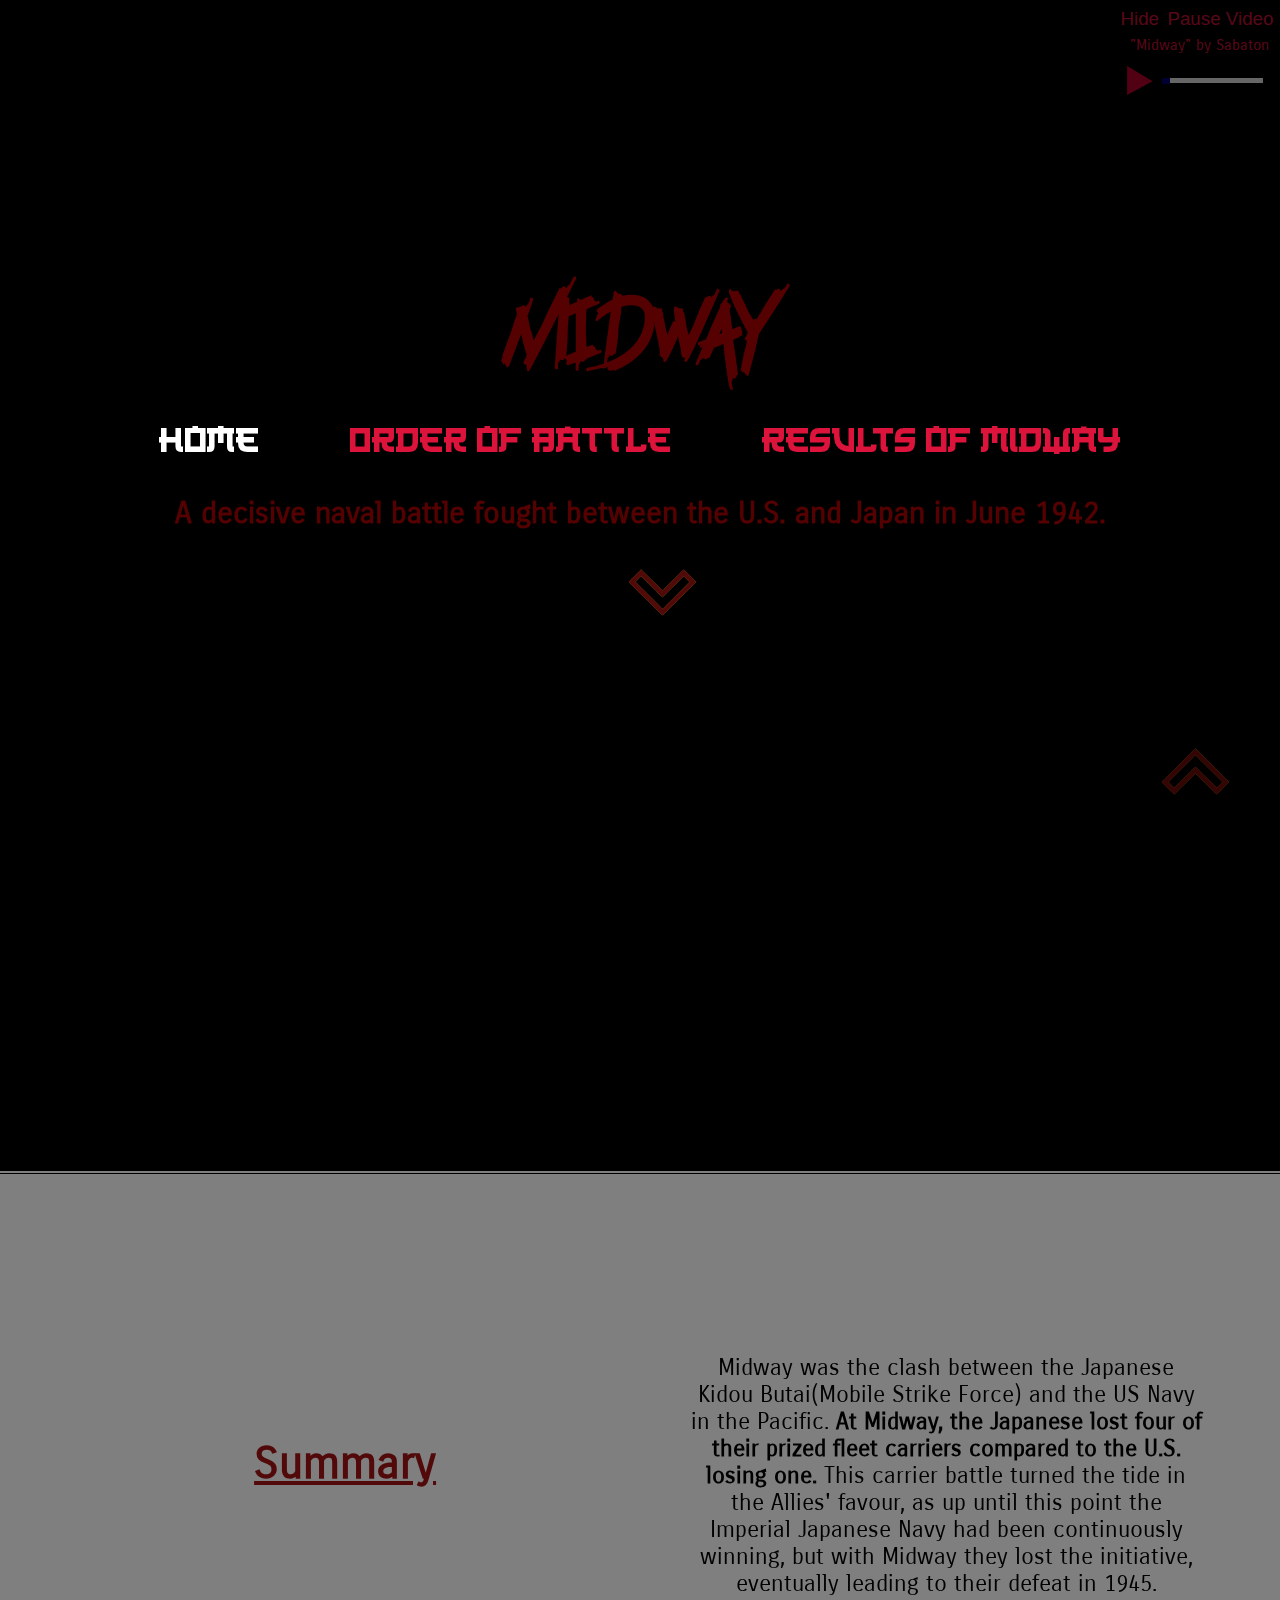
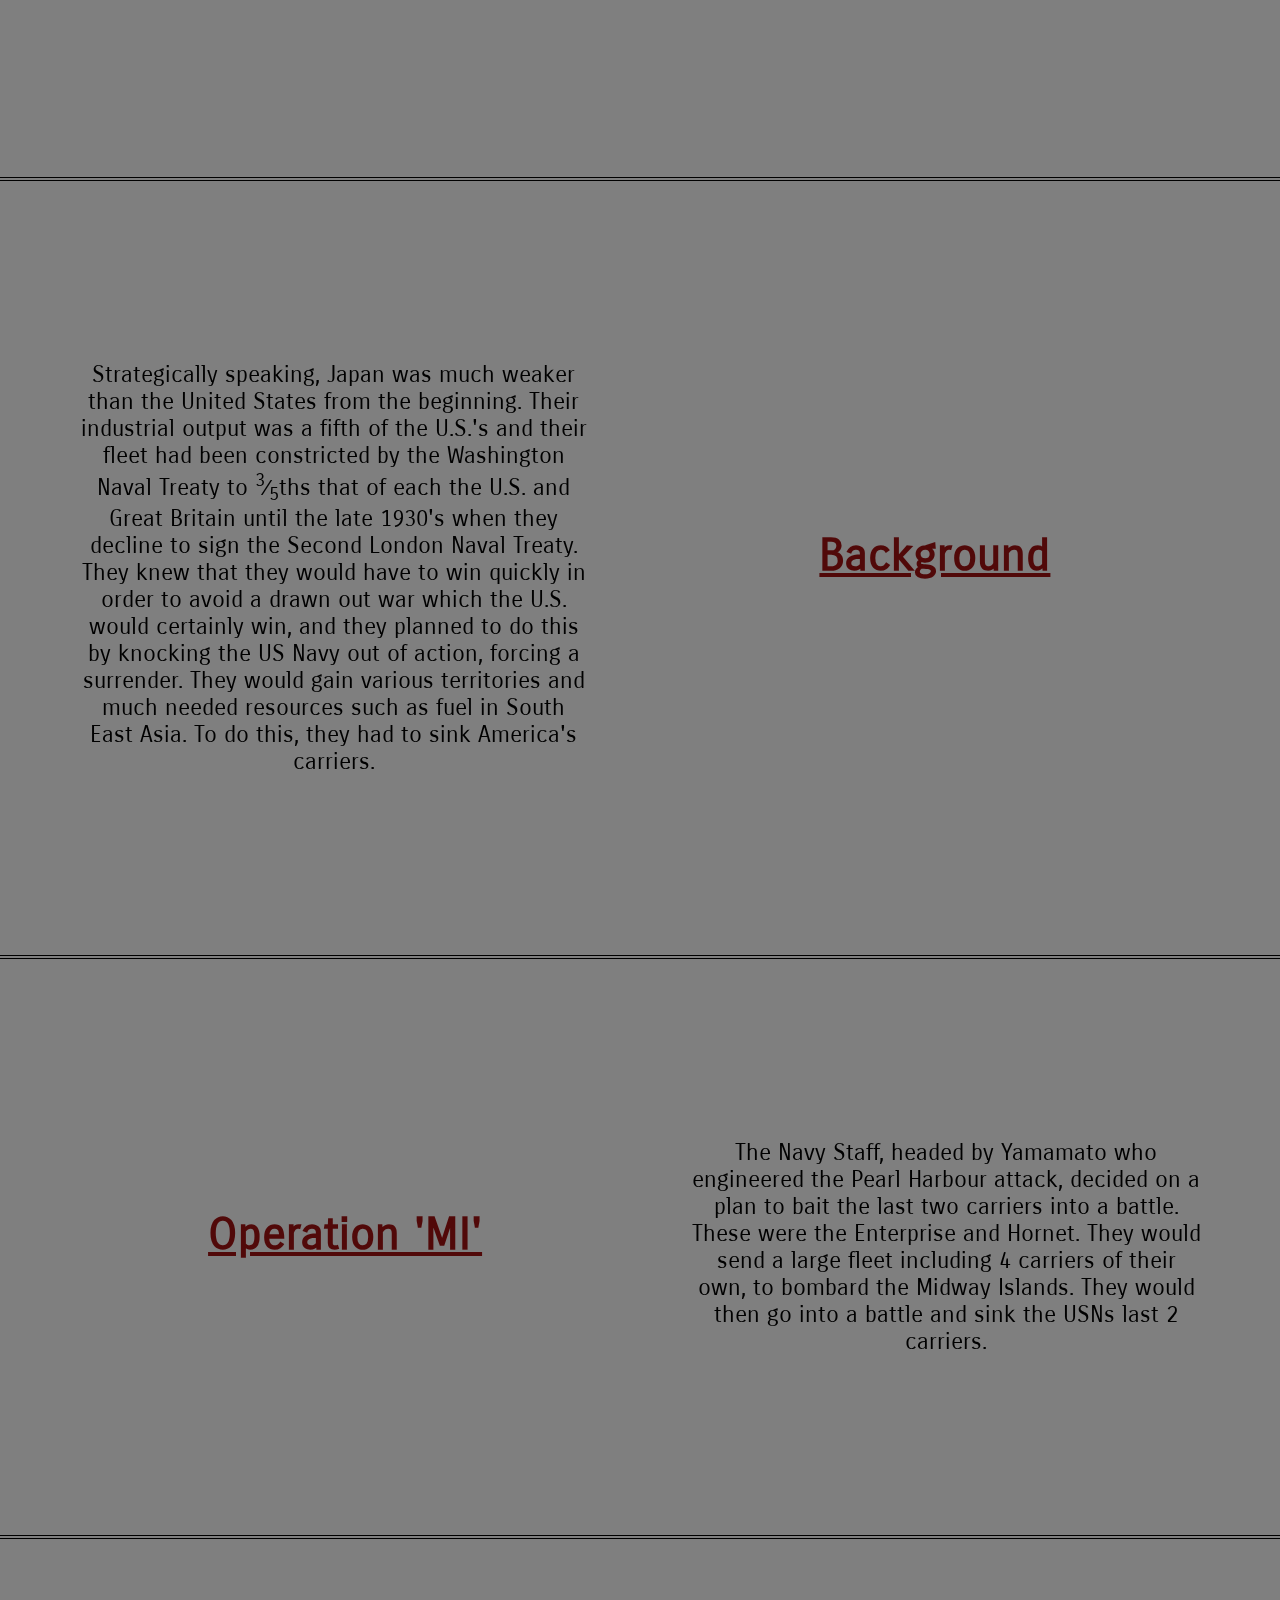
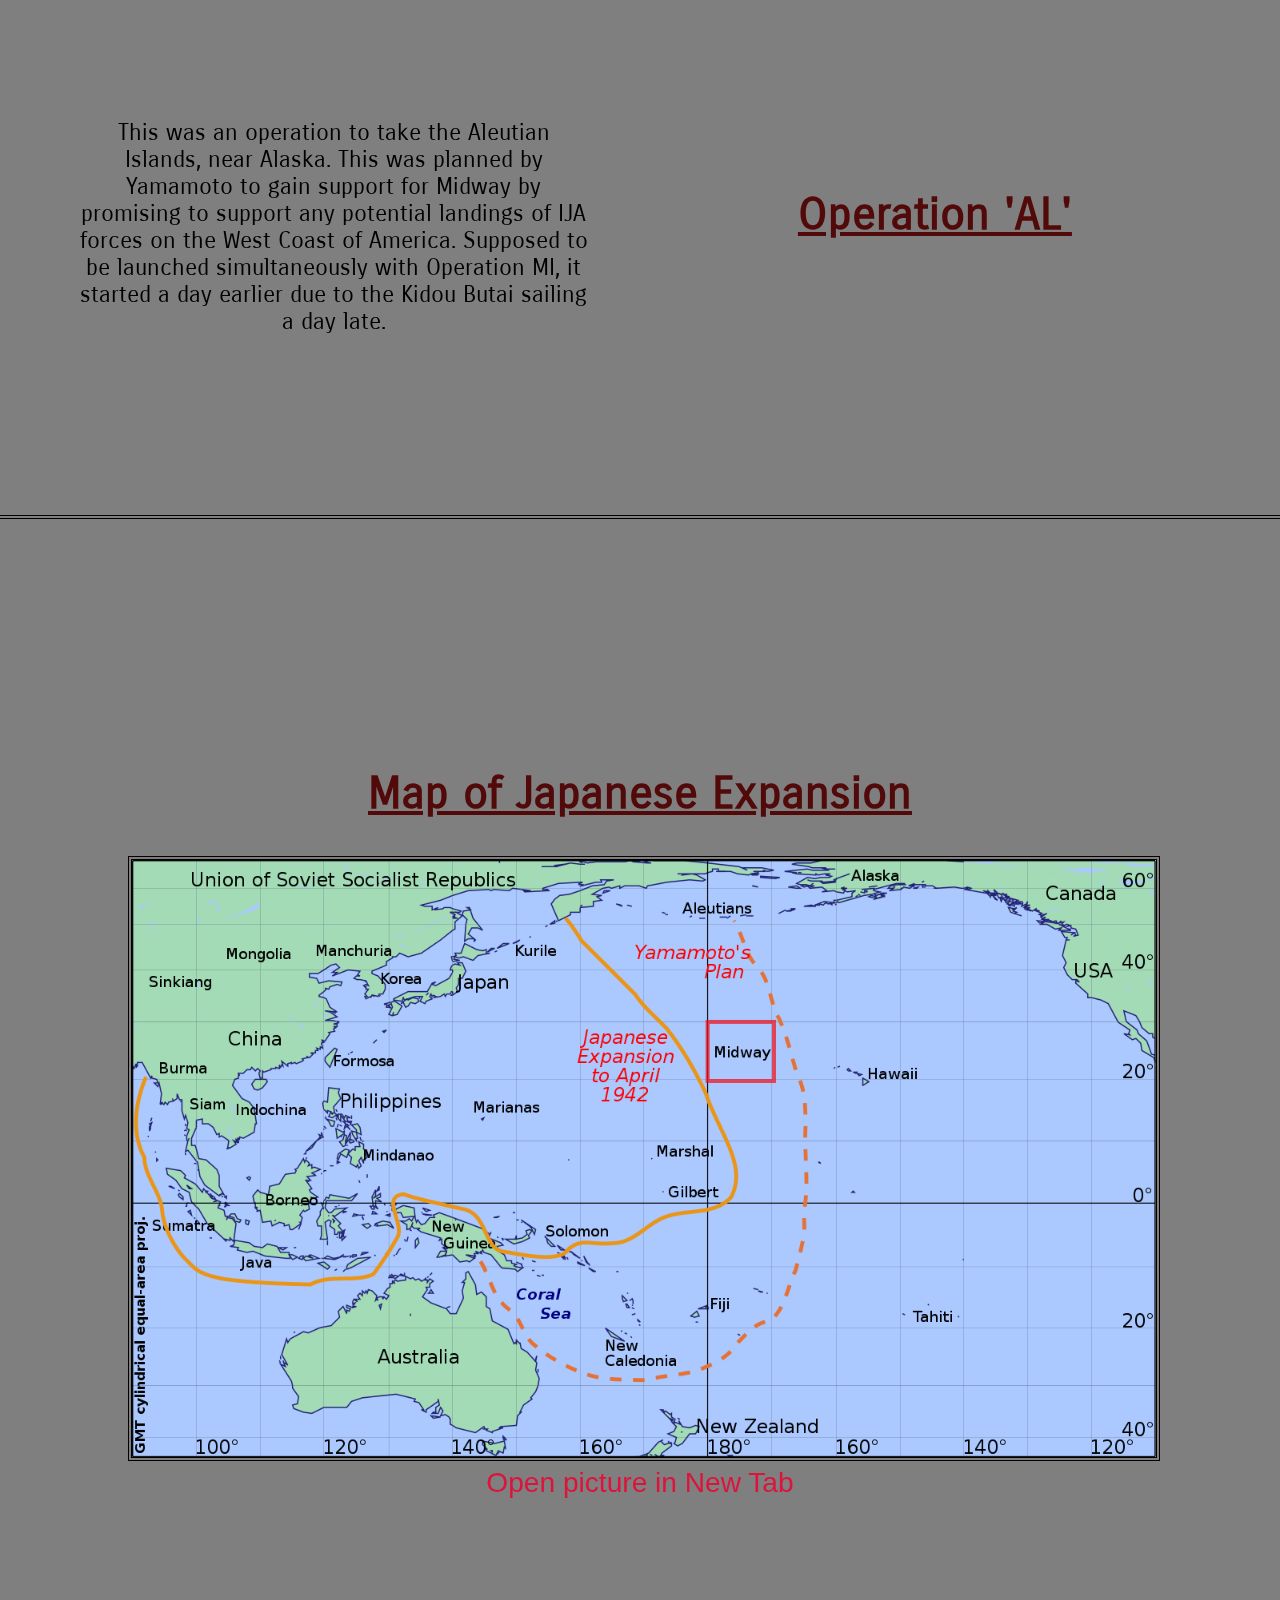
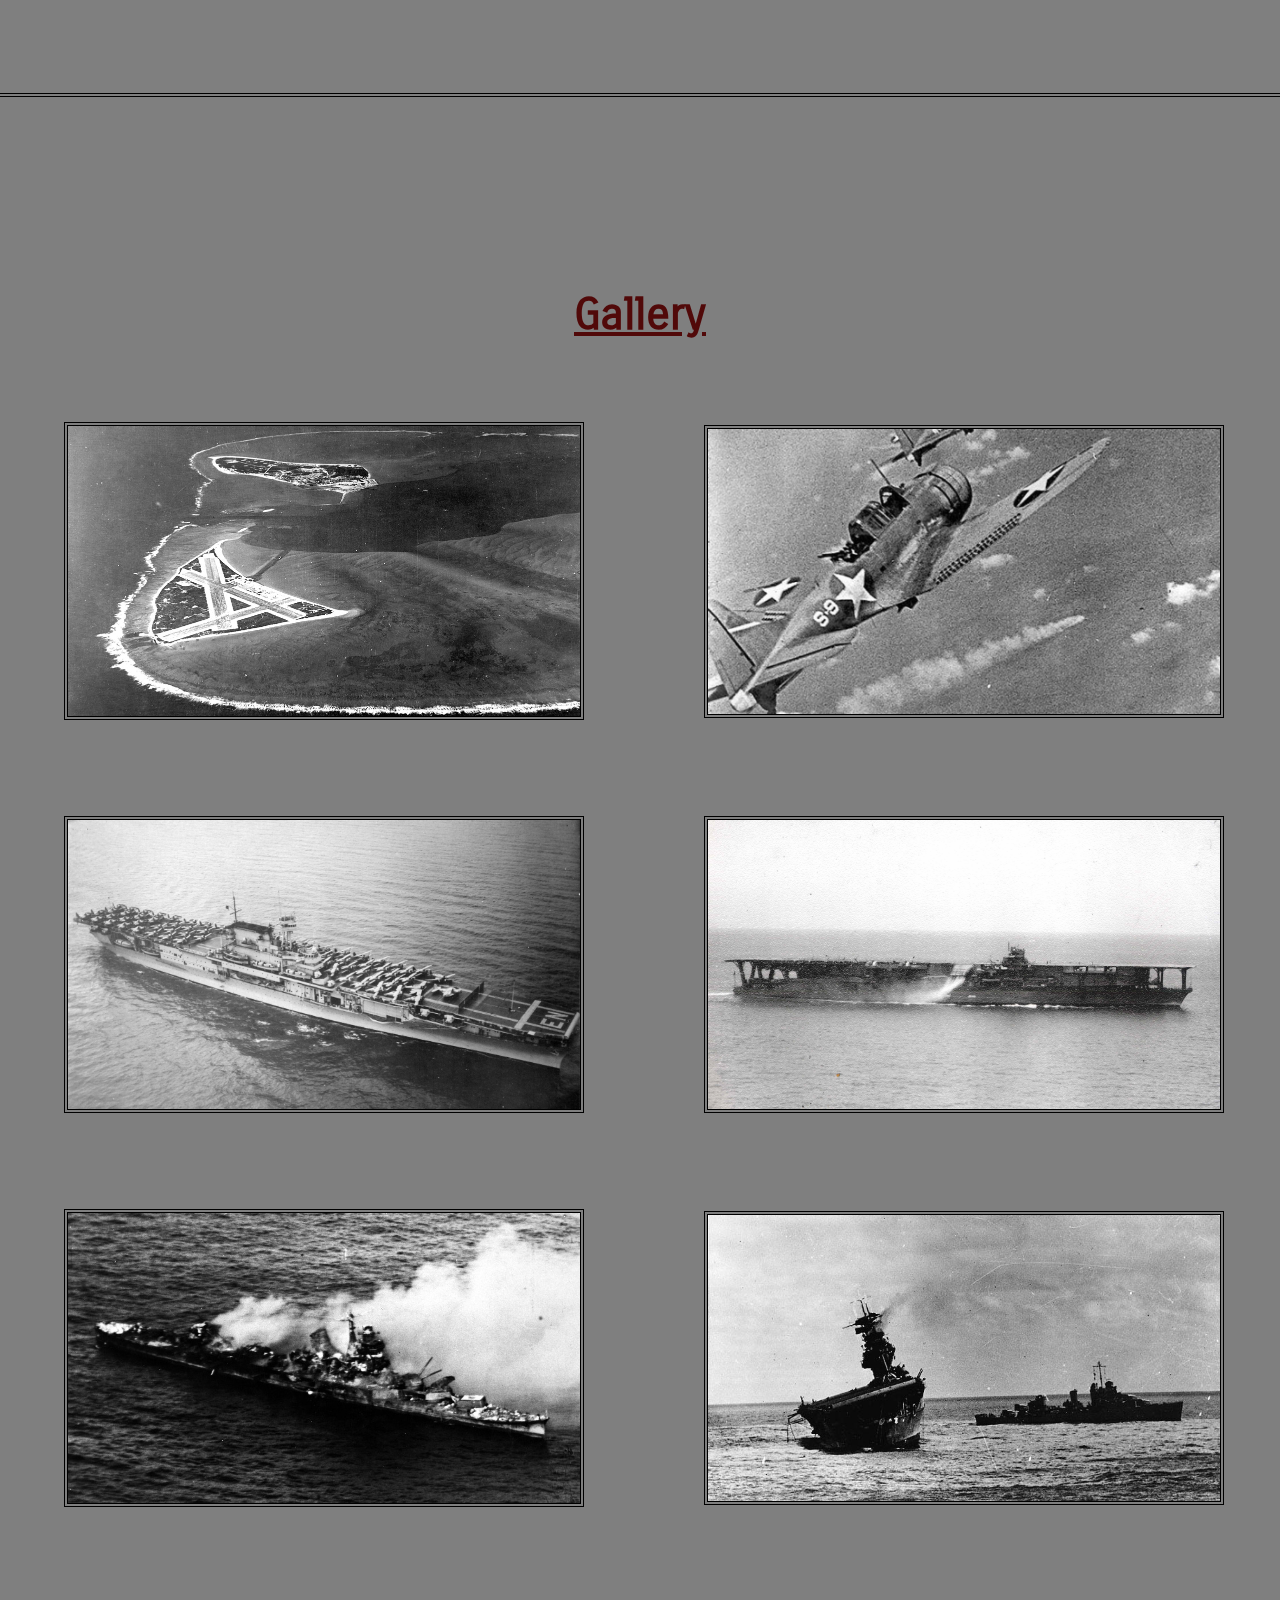
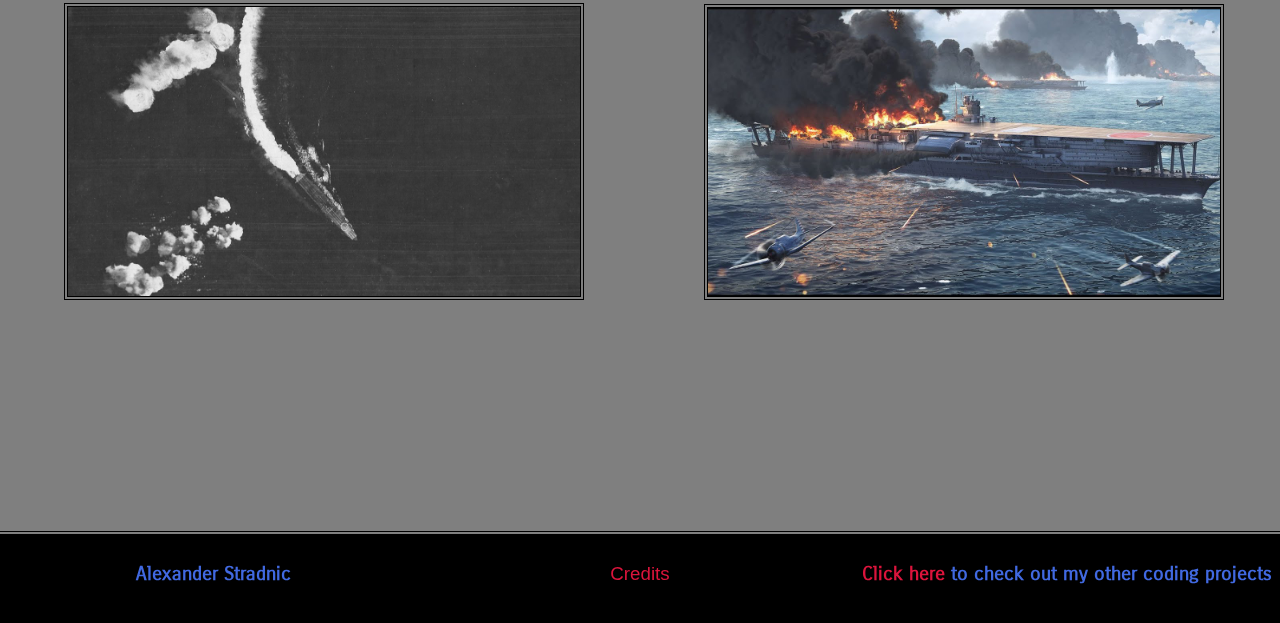
==== index.html @ 74a8175c "Credits part 2" ====
<!DOCTYPE html>
<html lang="en">

<head>
    <meta charset="UTF-8" />
    <meta name="viewport" content="width=device-width, initial-scale=1.0" />
    <link rel="icon" href="favicon3.png" />
    <title>The Battle of Midway</title>
    <link rel="stylesheet" href="styles/styles.css" />
    <link rel="stylesheet" href="styles/index.css" />
</head>

<body>
    <p id="top"></p>
    <video loop muted autoplay src="assets/midwayvid.mp4" id="vid"></video>
    <div id="hidden" style="display:none;"><button class="toggle" onClick="togglePlayer()">Show Player</button></div>
    <div id="sabaton" style="display:block;">
        <button class="toggle" onClick="togglePlayer()">Hide</button>
        <button onClick="vid()" id="vidclick">Pause Video</button>
        <a href="https://youtu.be/NuOnQpyP1nc">"Midway" by Sabaton</a>
        <div id="audioplayer">
            <audio id="audio" src="assets/midway.mp3"></audio>
            <button id="audiobutton" onClick="audioControl()"><img id="play" style="display:block;" src="assets/icons/play.svg" alt=""/><img id="pause" src="assets/icons/pause.svg" alt=""/></button>
            <div id="cont"><div id="musicline"><div id="musicpoint"></div><div id="musichover"></div></div></div>
            <p id="timestamp"></p>
        </div>
    </div>
    <header>
        <div id="hmain">
            <h1>Midway</h1>
            <nav>
                <ul>
                    <li><a id="index" href="index.html">Home</a></li>
                    <li><a id="battle" href="battle.html">Order of Battle</a></li>
                    <li><a id="results" href="results.html">Results of Midway</a></li>
                </ul>
            </nav>
            <h2>A decisive naval battle fought between the U.S. and Japan in June 1942.</h2>
        </div>
        <a class="down" onmouseover="button()" onmouseout="buttonout()" onClick="scrollDown()"><img id="down1"
                src="assets/icons/chevdown.svg" alt=""/><img id="down2" src="assets/icons/chevdown2.svg" alt=""/></a>
                <a class="top" onmouseover="button2()" onmouseout="buttonout2()" onClick="scrollUp()"><img id="top1"
                        src="assets/icons/chevdown.svg" alt=""/><img id="top2" src="assets/icons/chevdown2.svg" alt=""/></a>
    </header>

    <main id="main">
        <section>
            <h2>Summary</h2>
            <p>Midway was the clash between the Japanese Kidou Butai(Mobile Strike Force) and the US Navy in the
                Pacific. <strong>At Midway, the Japanese lost four of their prized fleet carriers compared to the U.S.
                    losing one.</strong> This carrier battle turned the tide in the Allies' favour, as up until this
                point the Imperial Japanese Navy had been continuously winning, but with Midway they lost the
                initiative, eventually leading to their defeat in 1945.</p>
        </section>
        <section>
            <h2>Background</h2>
            <p>Strategically speaking, Japan was much weaker than the United States from the beginning. Their industrial
                output was a fifth of the U.S.'s and their fleet had been constricted by the Washington Naval Treaty to
                <sup>3</sup>&frasl;<sub>5</sub>ths that of each the U.S. and Great Britain until the late 1930's when
                they decline to sign the Second London Naval Treaty.
                They knew that they would have to win quickly in order to avoid a drawn out war which the U.S. would
                certainly win, and they planned to do this by knocking the US Navy out of action, forcing a surrender.
                They would gain various territories and much needed resources such as fuel in South East Asia.
                To do this, they had to sink America's carriers. </p>
        </section>
        <section>
            <h2>Operation 'MI'</h2>
            <p>The Navy Staff, headed by Yamamato who engineered the Pearl Harbour attack, decided on a plan to bait the
                last two carriers into a battle. These were the Enterprise and Hornet. They would send a large fleet
                including 4 carriers of their own, to bombard the Midway Islands. They would then go into a battle and
                sink the USNs last 2 carriers. </p>
        </section>
        <section>
            <h2>Operation 'AL'</h2>
            <p>
                This was an operation to take the Aleutian Islands, near Alaska. This was planned by Yamamoto to gain support for Midway by promising to support any potential landings of IJA forces on the West Coast of America. Supposed to be launched simultaneously with Operation MI, it started a day earlier due to the Kidou Butai sailing a day late.
            </p>
        </section>
        <section>
            <div>
                <h2>Map of Japanese Expansion</h2>
                <img alt="A map showing the height of Japanese expansion in World War 2." id="exp" src="assets/jpexpansion.png" />
                <button onClick="window.open(getElementById('exp').src)">Open picture in New Tab</button>
            </div>
        </section>
        <section id="gallery">
            <h2>Gallery</h2>
            <figure><img alt="The Sand and Eastern Islands" src="assets/gallery/7.jpg" />
                <figcaption>The Sand and Eastern Islands</figcaption>
            </figure>
            <figure><img alt="SBD-2 Dauntlesses at Midways" src="assets/gallery/1.jfif" />
                <figcaption>SBD-2 Dauntlesses at Midway</figcaption>
            </figure>
            <figure><img alt="USS Enterprise(CV-6)" src="assets/gallery/6.jfif" />
                <figcaption>USS Enterprise(CV-6)</figcaption>
            </figure>
            <figure><img alt="IJN Kaga" src="assets/gallery/5.jfif" />
                <figcaption>IJN Kaga</figcaption>
            </figure>
            <figure><img alt="IJN Mikuma before Sinking" src="assets/gallery/2.jfif" />
                <figcaption>IJN Mikuma before Sinking</figcaption>
            </figure>
            <figure><img alt="USS Yorktown(CV-5) sinking" src="assets/gallery/4.jfif" />
                <figcaption>USS Yorktown(CV-5) sinking</figcaption>
            </figure>
            <figure><img alt="Akagi Evading B-17 attacks" src="assets/gallery/8.jpg" />
                <figcaption>Akagi Evading B-17 attacks</figcaption>
            </figure>
            <figure><img alt="Artistic depiction of the US attacks" src="assets/gallery/3.jfif" />
                <figcaption>Drawing of US Attacks</figcaption>
            </figure>
        </section>
    </main>
    <footer>
        <p id="colours">Alexander Stradnic</p>
        <button onClick="credits()" id="c1">Credits</button>
        <p><a href="https://github.com/nimitzpro">Click here</a> to check out my other coding projects</p>
        <section id="credits">
            <p>Photographs : </p>
            <p>Background Video : <a href="https://www.youtube.com/watch?v=b8DwzBR5upo">"Sabaton - Midway | Music Video" by SpartanMusic</a></p>
            <p>Aircraft/Ship Designs used in Animations : <a href="http://wardrawings.be">https://wardrawings.be</a></p>
            <p>Favicon : <a href="http://www.desktopwallpapers4.me/digital-art/rising-sun-flag-27427/">http://www.desktopwallpapers4.me/digital-art/rising-sun-flag-27427/</a></p>
        </section>
    </footer>
    <script src="script.js"></script>
</body>

</html>
---- styles/styles.css ----
*{margin:0;padding:0;}html{overflow-x:hidden;}
@font-face{
    font-family:CarroisGothic;
    src:url("../fonts/CarroisGothic.ttf");
}
@font-face{
    font-family:CarroisGothicSC;
    src:url("../fonts/CarroisGothicSC.ttf");
}
@font-face{
    font-family:YFury;
    src:url("../fonts/yfury.ttf");
}
@font-face{
    font-family:JA3017;
    src:url("../fonts/ja3017.ttf");
}
body{
    font-family:CarroisGothic,Verdana, Geneva, Tahoma, sans-serif;
    font-size:15px;
    text-align:center;
    background-color:black;
    scroll-behavior: smooth;
}
#vid{
    position:fixed;
    top:50%;
    left:50%;
    transform:translate(-50%, -50%);
    width:100%;
    height:auto;
    z-index: -1;
    overflow: hidden !important;
}
#top{
    position:absolute;
    top:0;
    left:0;
    display:".";
}
a{
    text-decoration: none;
}
h1{
    font-size:5em;
    padding:0.25em;
    font-family:YFury,sans-serif;
    text-shadow:none;
    animation : shadowrev 0.5s;
}
h2{
    font-size:2em;
    padding:0.25em;
}
#sabaton{
    position:fixed;
    right:0;
    top:0;
    background-color:black;
    color:crimson;
    padding-top:0.5em;
    border-left:1em solid black;
    border-bottom:1em solid black;
    border-bottom-left-radius: 2em 2em;
}
#sabaton a{
    display:block;
    margin: 0 auto 0.5em auto;
}
#sabaton a:hover{
    text-decoration: underline;
}
#sabaton p{
    margin:0 0;
}
#hidden{
    border-left:0.5em solid black;
    border-bottom:0.5em solid black;
    border-bottom-left-radius: 1.5em 1.5em;
}
#hidden .toggle{
    display:inline-block;
    padding:0.25em 0.5em;
}
#sabaton .toggle{
    display:block;
    float:left;
}
.toggle, #sabaton #vidclick{
    margin:0em 0.35em 0.35em 0.1em;
}
#hidden{
    display:none;
    position:fixed;
    right:0;
    top:0;
    background-color:rgb(0,0,0);
    color:white;
    padding-top:0.5em;
    width:auto;
}
#hidden,#sabaton{
    transition:all 0.5s ease;
    opacity:0.4;
    z-index:3;
}
#hidden:hover,#sabaton:hover{
    opacity:1;
}
#hmain:hover h1{
    animation:shadow 0.5s;
    text-shadow: 0.1em 0.1em 0.025em rgba(0,0,0,0.4);
}
@keyframes shadow{
    from {text-shadow:none;}
    to {text-shadow: 0.1em 0.1em 0.025em rgba(0,0,0,0.4);}
}
@keyframes shadowrev{
    from {text-shadow: 0.1em 0.1em 0.025em rgba(0,0,0,0.4);}
    to {text-shadow:none;}
}
a, button{
    cursor:pointer;
}
button{
    border:none;
    color:crimson;
    font-size:1.25em;
    margin-bottom:0.5em;
    background-color:black;
}
button:hover, footer a:hover{
    text-decoration:underline;
}
header{
    color:rgb(85, 1, 1);
    height:100vh;
    min-height:100vh;
    margin-top:30vh;
    padding:0 2em;
    background-color:transparent;
}
#hmain{
    display:inline-block;
    margin:0 auto;
    transition: 1s ease;
    border-radius:3em 0;
    padding:0 3em;
}
#hmain:hover{
    background-color:rgba(216, 216, 216, 0.55);
    color:rgb(150, 2, 2);
}
#hmain:hover ul a{
    color:rgb(85, 1, 1);
}
.down{
    display:block;
    width:2em;
    margin:1em auto;
}
.down,.top{
    padding:0 1em;
    z-index:5;
}
.down img,.top img{
    width:5em;
}
#down1,#top1{
    display:block;
}
#down2,#top2{
    display:none;
}
#top1,#top2{
    transform: rotate(180deg);
}
#top1{
    opacity:0.65;
}
.top{
    position:fixed;
    right:2.5%;
    bottom:10%;
}
nav ul{
    font-family: JA3017,sans-serif;
    display:flex;
    justify-content: center;
    list-style-type: none;
    flex-wrap: wrap;
}
a{
    color:crimson;
}
ul li a{
    font-size:2.5em;
    transition: .5s ease;
}
#hmain nav ul a:hover{
    color:navy;
}
section{
    padding : 20vh 0;
    background-color:rgba(170, 170, 170, 0.75);
    border-top:0.2em double black;
    font-size:1.5em;
    display:flex;
    flex-wrap:wrap;
    align-items:center;
    justify-content:space-evenly;
    transition:0.5s all ease;
}
section:hover{
    background-color:rgba(210, 210, 210, 1);
}
section:last-of-type{
    border-bottom:0.2em double black;
}
section img{
    border:0.2em double;
}
section h2{
    color:rgb(81,9,9);
    text-decoration:underline;
    padding-bottom:0.8em;
}
section *{
    flex-basis:40%;
}
section p *{
    margin : 0;
}
footer{
    background-color:black;
    color:royalblue;
    width:100%;
    text-align:center;
    font-weight: bold;
    font-size:1.25em;
    display:flex;
    justify-content: space-evenly;
    flex-wrap:wrap;
    align-items: baseline;
    padding:1.5em 0 1.5em 0 ;
}
footer>p{
    margin: 0 0;
}
footer *{
    flex:1;
}
footer button{
    font-size:inherit;
    padding:0 0;
    flex:1;
}
#credits{
    font-size:1em;
    display:none;
    overflow: hidden;
    padding:2em 1em 0 1em;
    flex-basis:100%;
    background-color:black;
    transition:none;
    border-top: 0.1em dashed lightseagreen;
    order:4;
}
#credits>*{
    display:block;
    /* text-align:center; */
    color:lightseagreen;
}
#credits p{
    margin:1em 0;
    position:relative;
    transform:translateY(500%);
    animation:scrollup 5s forwards;
}
#credits a{
    display:inline;
    color:crimson;
}
#credits span{
    display:inline-block;
}
@keyframes scrollup{
    from{transform:translateY(500%);}
    to{transform: translateY(-100%);}
}
#colours{
    animation:kek 10s infinite;
}
@keyframes kek{
    0% {color:red;}
    25% {color:yellow;}
    50% {color:green;}
    75% {color:blue;}
    100% {color:red;}
}
@media screen and (min-width:1281px){
    ul li a{
        padding: 0.5em 1.5em;
    }
    /* ul li{
        margin:2em 1.5em;
    } */
}
@media screen and (max-width:1280px){
    #hmain{
        padding : 0 2em;
    }
    nav ul li a{
        padding: 0.5em 1em;
    }
    nav ul li{
        margin: 2em 0.5em;
    }
}
@media screen and (max-width:1000px){
    #sabaton{
        font-size: 150%;
    }
    body{
        font-size:10px;
    }
    footer>*,footer>button,nav ul li{
        flex-basis:100%;
        font-size:1.15em;
    }
    #credits{

    }
    #hmain{
        padding:0.5em 0;
        width:100%;
        margin: 0 0;
    }
    #hmain nav ul li{
        margin:1em 0;
    }
    #vid{
        height:100%;
        width:auto;
    }
    header,main,footer{
        font-size:1.1em;
    }
    /* video{ 
        height:100%;
        width:auto;
        margin-left:-50%;
    } */
    /* header{
        padding: 0 0;
    } */
    section{
        margin:auto 0;
        background-color:rgba(210, 210, 210, 1);
    }
    figcaption{
        margin:0 0;
    }
    #hmain ul li a{
        padding: 0.5em 0;
    }
    main section *, main #gallery figure{
        flex-basis:95%;
    }
    /*    video{
        height:100%;
        width:auto;
        margin-left:-25%;
    } */
    #c1{
        order:3;
    }
}
#audiobutton{
    width:2em;
    border-radius:0.1em;
    margin-bottom:0;
    transition: all 0.25s ease;
}
#audiobutton:hover{
    background-color:rgba(170, 170, 170, 0.25)
}
#audiobutton img{
    width:100%;
} 
#pause{
    display:none;
}
#audioplayer{
    display:flex;
    align-items: center;
    flex-wrap:wrap;
    justify-content: space-around;
}
#timestamp{
    display:inline;
    font-size:1.5em;
}
#cont{
    width:70%;
    height:0.35em;
    background-color:transparent;
    position:relative;
    padding:0.75em 0;
}
#musicline{
    width:90%;
    height:0.35em;
    background-color:white;
    position:relative;
}
#musichover{
    position:absolute;
    top:0;
    left:0;
    width:0;
    height:0.35em;
    background-color:rgb(150, 2, 2);
}
#musicpoint{
    height:0.35em;
    width:0%;
    background-color:crimson;
}
#musicpoint::after{
    display:block;
    position: relative;
    content:" ";
    left:95%;
    height:0.4em;
    width:0.5rem;
    background-color:navy;
}
---- styles/index.css ----
#index{
    color:white;
}
#hmain:hover #index,#index:hover{
    color:white;
}
section div{
    margin: 2.5em 0 0 0;
    flex-basis:80%;
}
section:nth-child(2) h2,section:nth-child(4) h2{
    order:2;
}
section button{
    background-color:transparent;
}
#gallery figure{
    margin:2em 0;
    flex-basis:40%;
}
#gallery img{
    width:100%;
    height:auto;
}
#gallery figcaption{
    text-align:center;
    color:rgb(81,9,9);
    font-size:1.25em;
}
#gallery{
    display:flex;
    justify-content:space-around;
}
#gallery h2{
    flex-basis:80%;
    transition:all 0.5s ease;
}
#exp{
    width:100%;
}
@media screen and (min-width:1024px){
    #gallery:hover{
        background-color:rgba(54, 54, 54, 0.825);
    }
    #gallery:hover h2{
        color:crimson;
    }
    #gallery figure,#gallery img{
        transition:all 0.5s ease;
    }
    #gallery figure:hover img{
        height:115%;
        width:115%;
        margin-left:-7.5%;
        box-shadow:  0.25em 0 0.25em 0.25em rgba(255, 255, 255, 0.4), -0.25em 0 0.25em 0.25em rgba(255, 255, 255, 0.4),0 0.25em 0.25em 0.25em rgba(255, 255, 255, 0.4),0 -0.25em 0.25em 0.25em rgba(255, 255, 255, 0.4);
    }
    figure{
        position:relative;
        margin:1em 0;
    }
    figcaption{
        font-size:1em;
        bottom:0.35em;
        left:0.16em;
        width:100%;
        z-index:2;
        background-color:rgba(228, 228, 228, 0.5);
        padding : 0.25em 0;
        font-family:JA3017;
        opacity:0;
        position:absolute;
        transition:all 0.5s ease;
    }
    figure:hover figcaption{
        width:114.9%;
        margin-left:-7.5%;
        opacity:1;
    }
}
@media screen and (max-width:1024px){
    /* header{
        margin:20vh 0;
    } */
    section *,#gallery figure{
        flex-basis:48%;
    }
    section:nth-child(2) h2,section:nth-child(4) h2{
        order:0;
    }
    figcaption{
        margin:0.5em 0;
    }
    #exp{
        width:100%;
    }
}
@media screen and (max-width:900px){


    figure{
        border-bottom:0.2em solid black;
    }
    section>*,#gallery figure{
        flex-basis:80%;
    }
}

@media screen and (min-width:200em){
    #gallery figure{
        flex-basis:30%;
    }
}
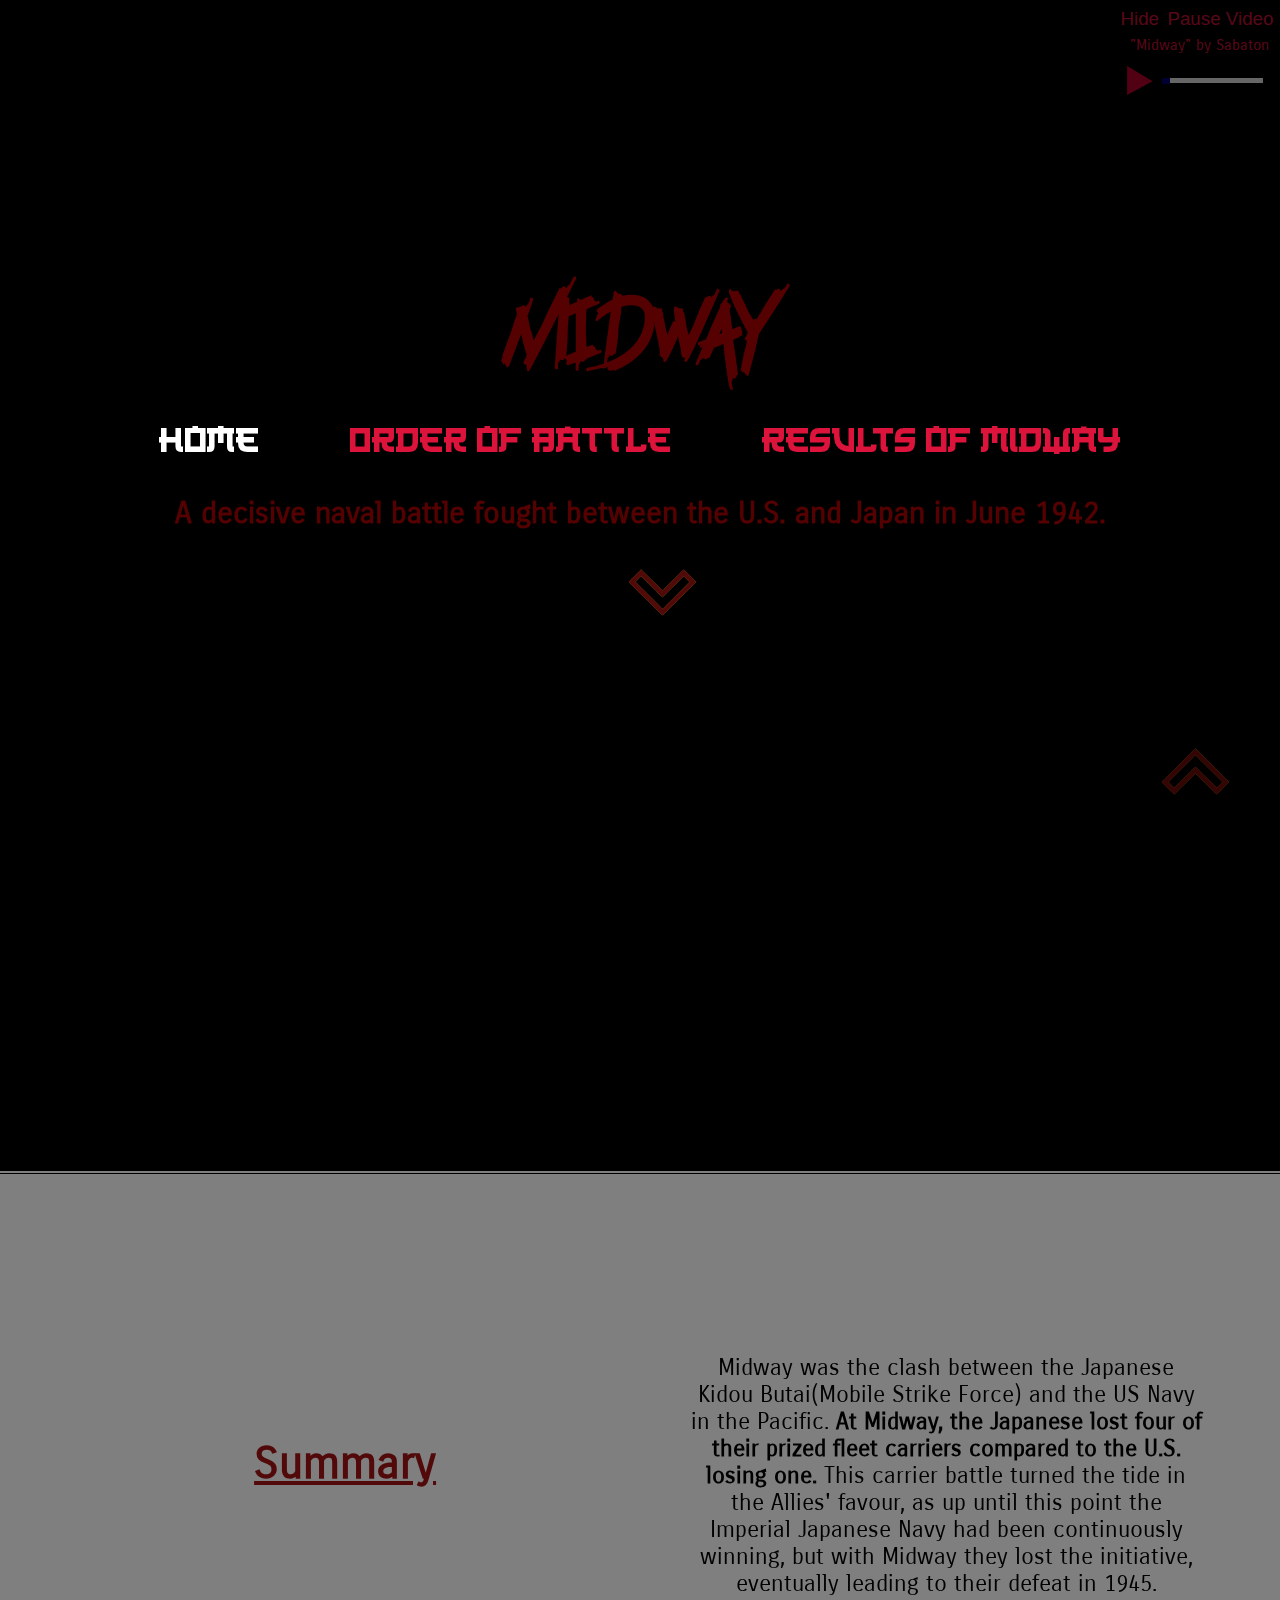
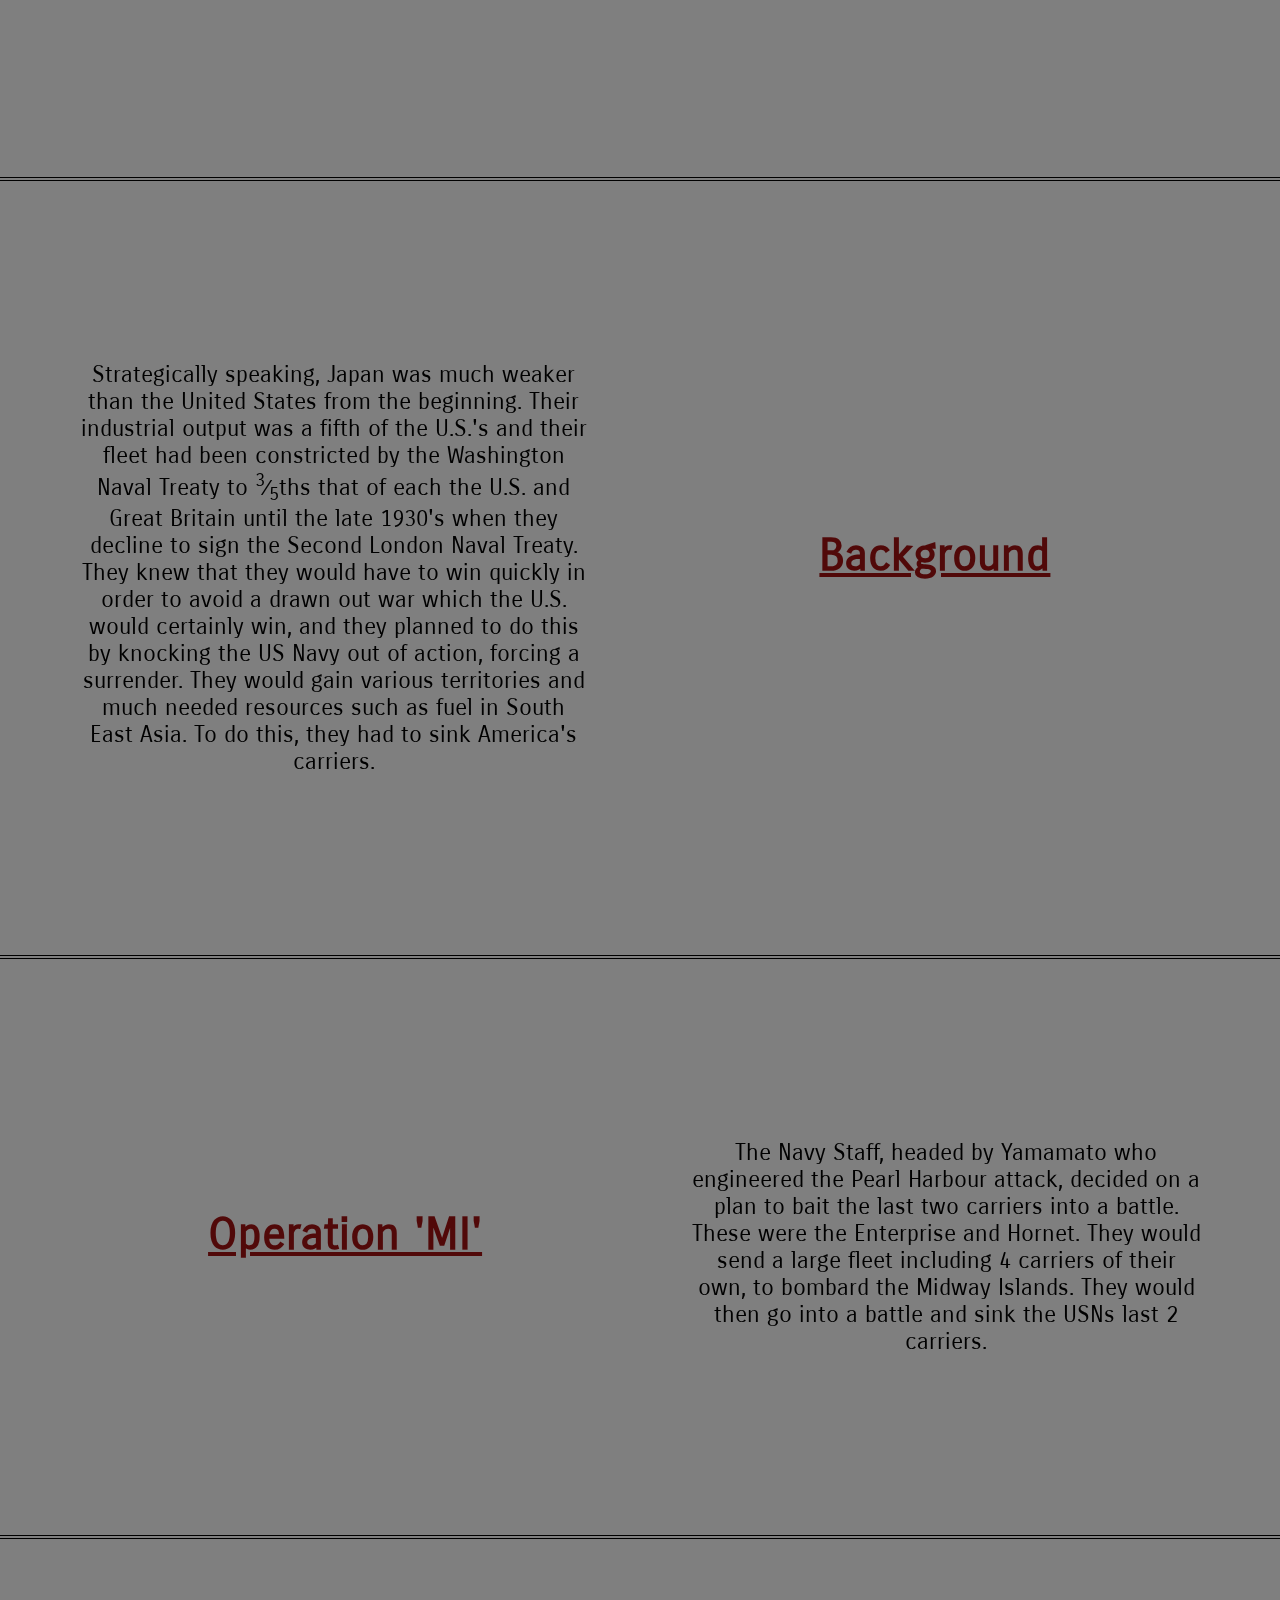
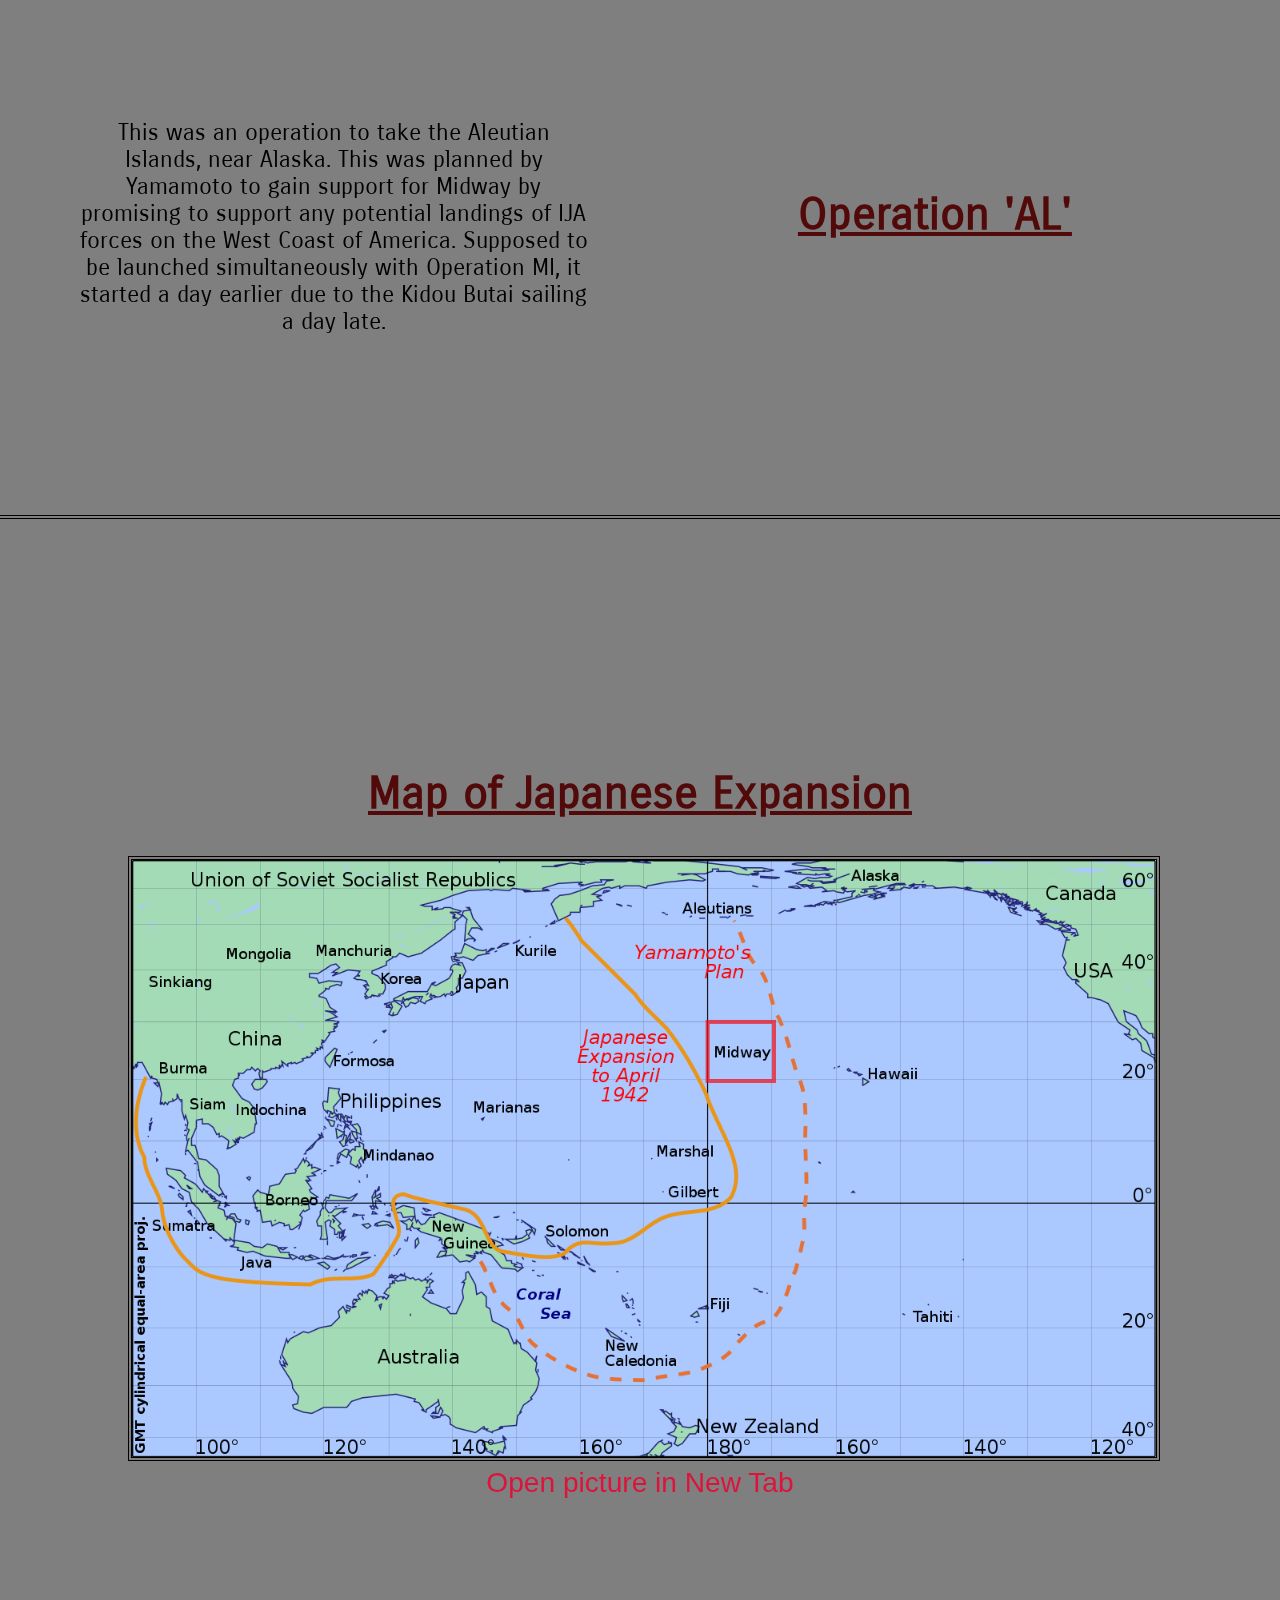
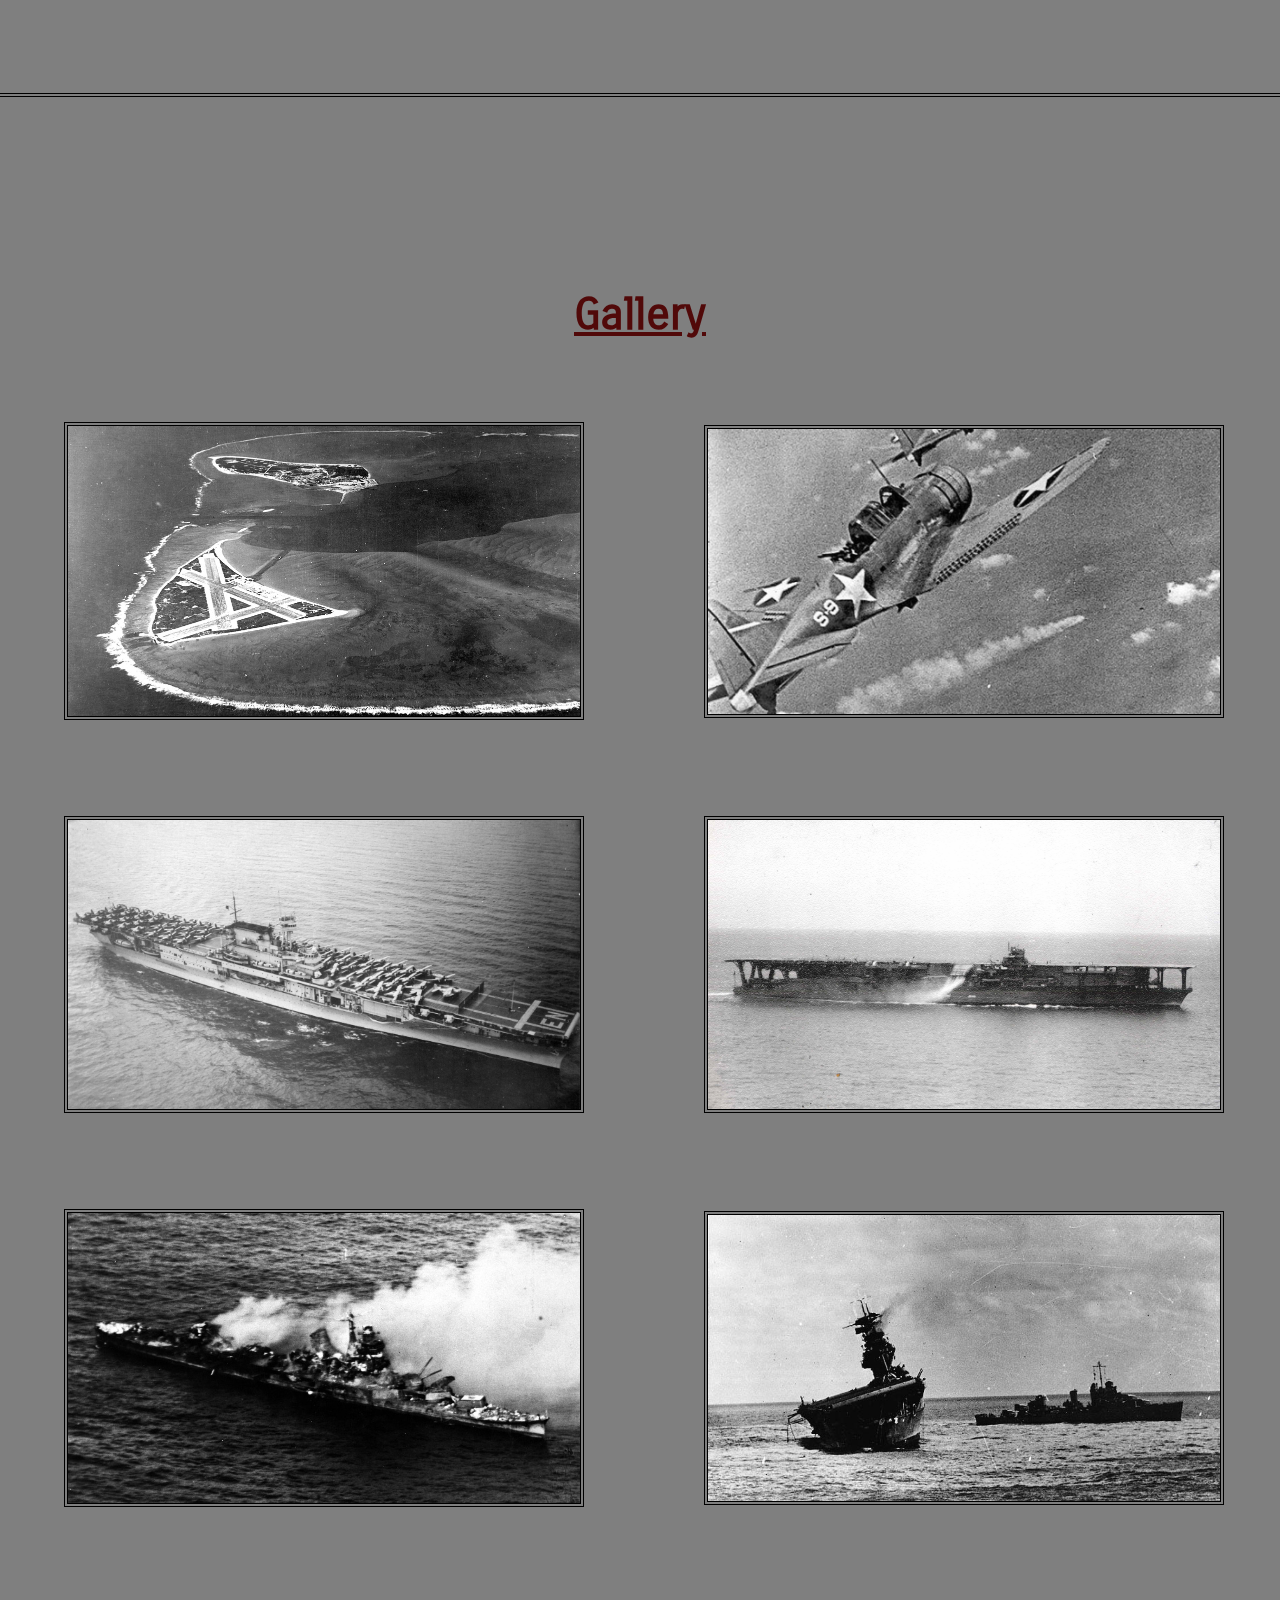
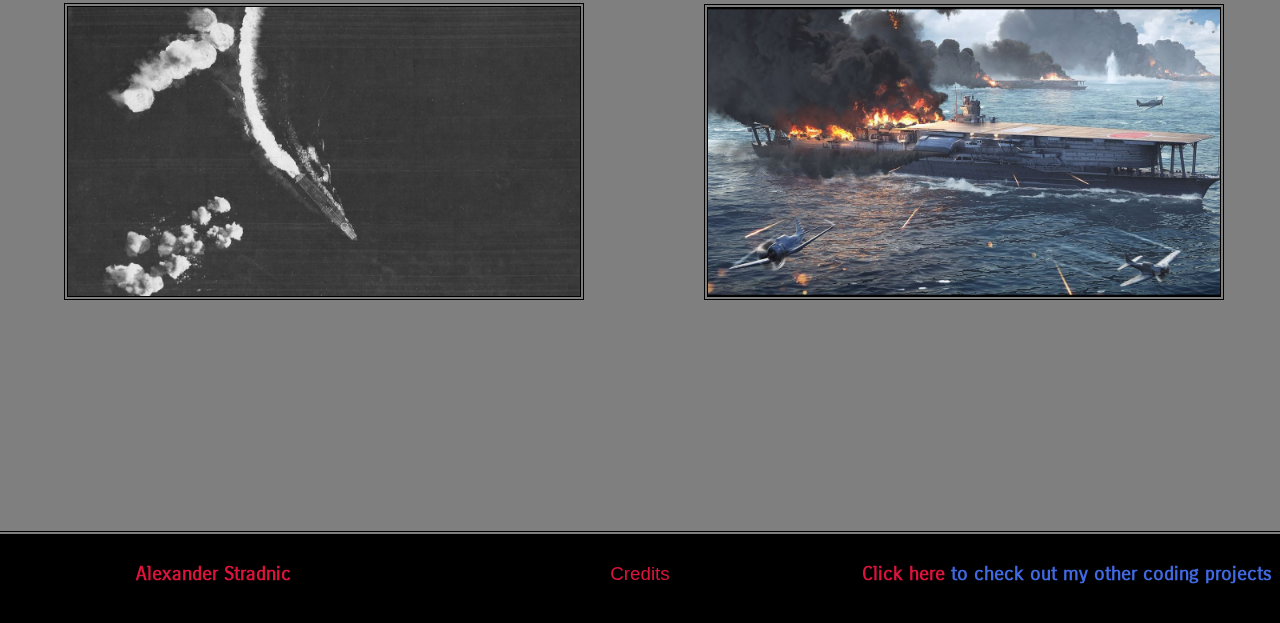
==== commit e2a231fa: "." ====
--- a/index.html
+++ b/index.html
@@ -112,11 +112,12 @@
         </section>
     </main>
     <footer>
-        <p id="colours">Alexander Stradnic</p>
+        <a href="https://www.youtube.com/watch?v=dQw4w9WgXcQ"><p id="colours">Alexander Stradnic</p></a>
         <button onClick="credits()" id="c1">Credits</button>
         <p><a href="https://github.com/nimitzpro">Click here</a> to check out my other coding projects</p>
         <section id="credits">
-            <p>Photographs : </p>
+            <p>Sources : <a href="https://en.wikipedia.org/wiki/Battle_of_Midway">Wikipedia</a></p>
+            <p>Photographs : <em>Various wartime and pre-war photographers are the sources for most of the images used on this site.</em><br /><a href="https://en.wikipedia.org/wiki/Battle_of_Midway">https://en.wikipedia.org/wiki/Battle_of_Midway</a><br /><a href="http://worldofwarships.com/en/news/general-news/battle-midway/">http://worldofwarships.com/en/news/general-news/battle-midway/</a></p>
             <p>Background Video : <a href="https://www.youtube.com/watch?v=b8DwzBR5upo">"Sabaton - Midway | Music Video" by SpartanMusic</a></p>
             <p>Aircraft/Ship Designs used in Animations : <a href="http://wardrawings.be">https://wardrawings.be</a></p>
             <p>Favicon : <a href="http://www.desktopwallpapers4.me/digital-art/rising-sun-flag-27427/">http://www.desktopwallpapers4.me/digital-art/rising-sun-flag-27427/</a></p>
--- a/styles/styles.css
+++ b/styles/styles.css
@@ -263,22 +263,21 @@
     flex-basis:100%;
     background-color:black;
     transition:none;
-    border-top: 0.1em dashed lightseagreen;
+    border-top: 0.1em dashed royalblue;
     order:4;
 }
 #credits>*{
     display:block;
     /* text-align:center; */
-    color:lightseagreen;
-}
-#credits p{
+}
+#credits>p{
     margin:1em 0;
-    position:relative;
     transform:translateY(500%);
     animation:scrollup 5s forwards;
 }
 #credits a{
-    display:inline;
+    position:relative;
+    display:inline-block;
     color:crimson;
 }
 #credits span{
@@ -286,7 +285,7 @@
 }
 @keyframes scrollup{
     from{transform:translateY(500%);}
-    to{transform: translateY(-100%);}
+    to{transform: translateY(0%);}
 }
 #colours{
     animation:kek 10s infinite;
@@ -327,9 +326,6 @@
     footer>*,footer>button,nav ul li{
         flex-basis:100%;
         font-size:1.15em;
-    }
-    #credits{
-
     }
     #hmain{
         padding:0.5em 0;
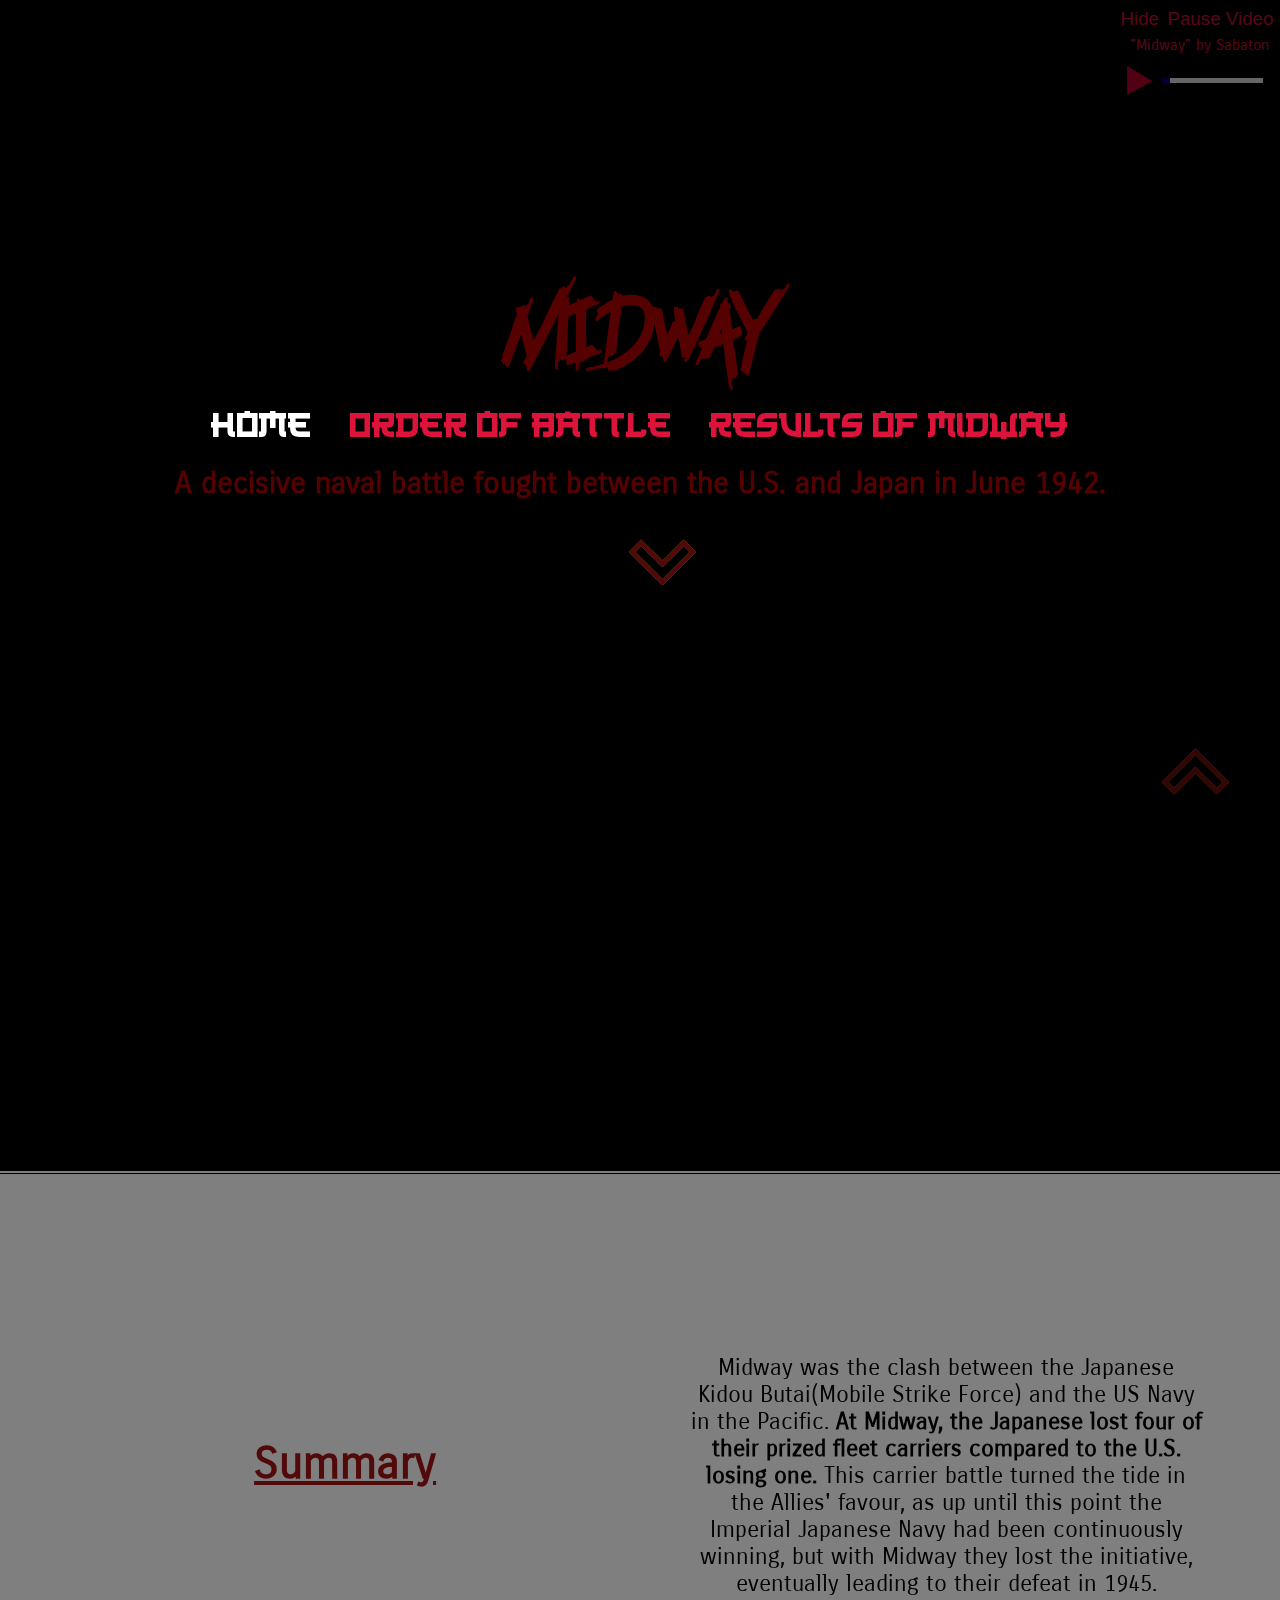
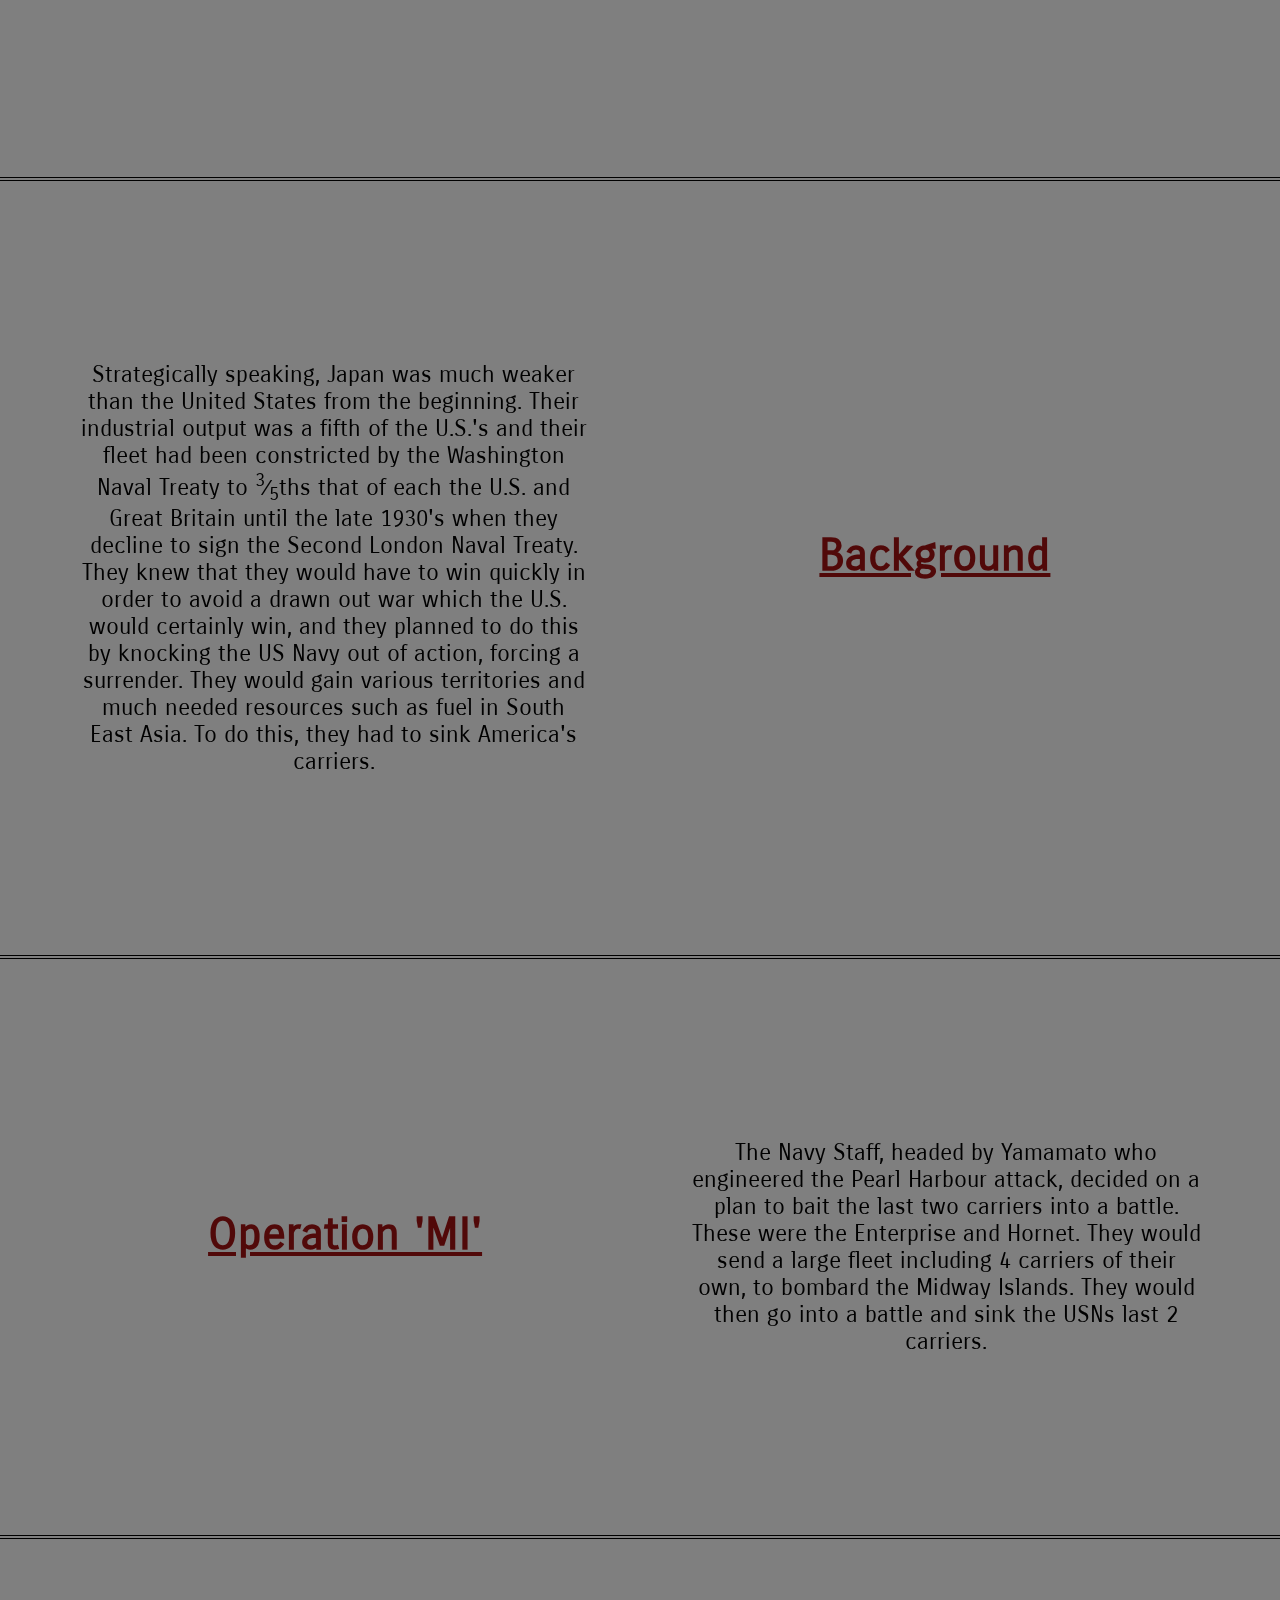
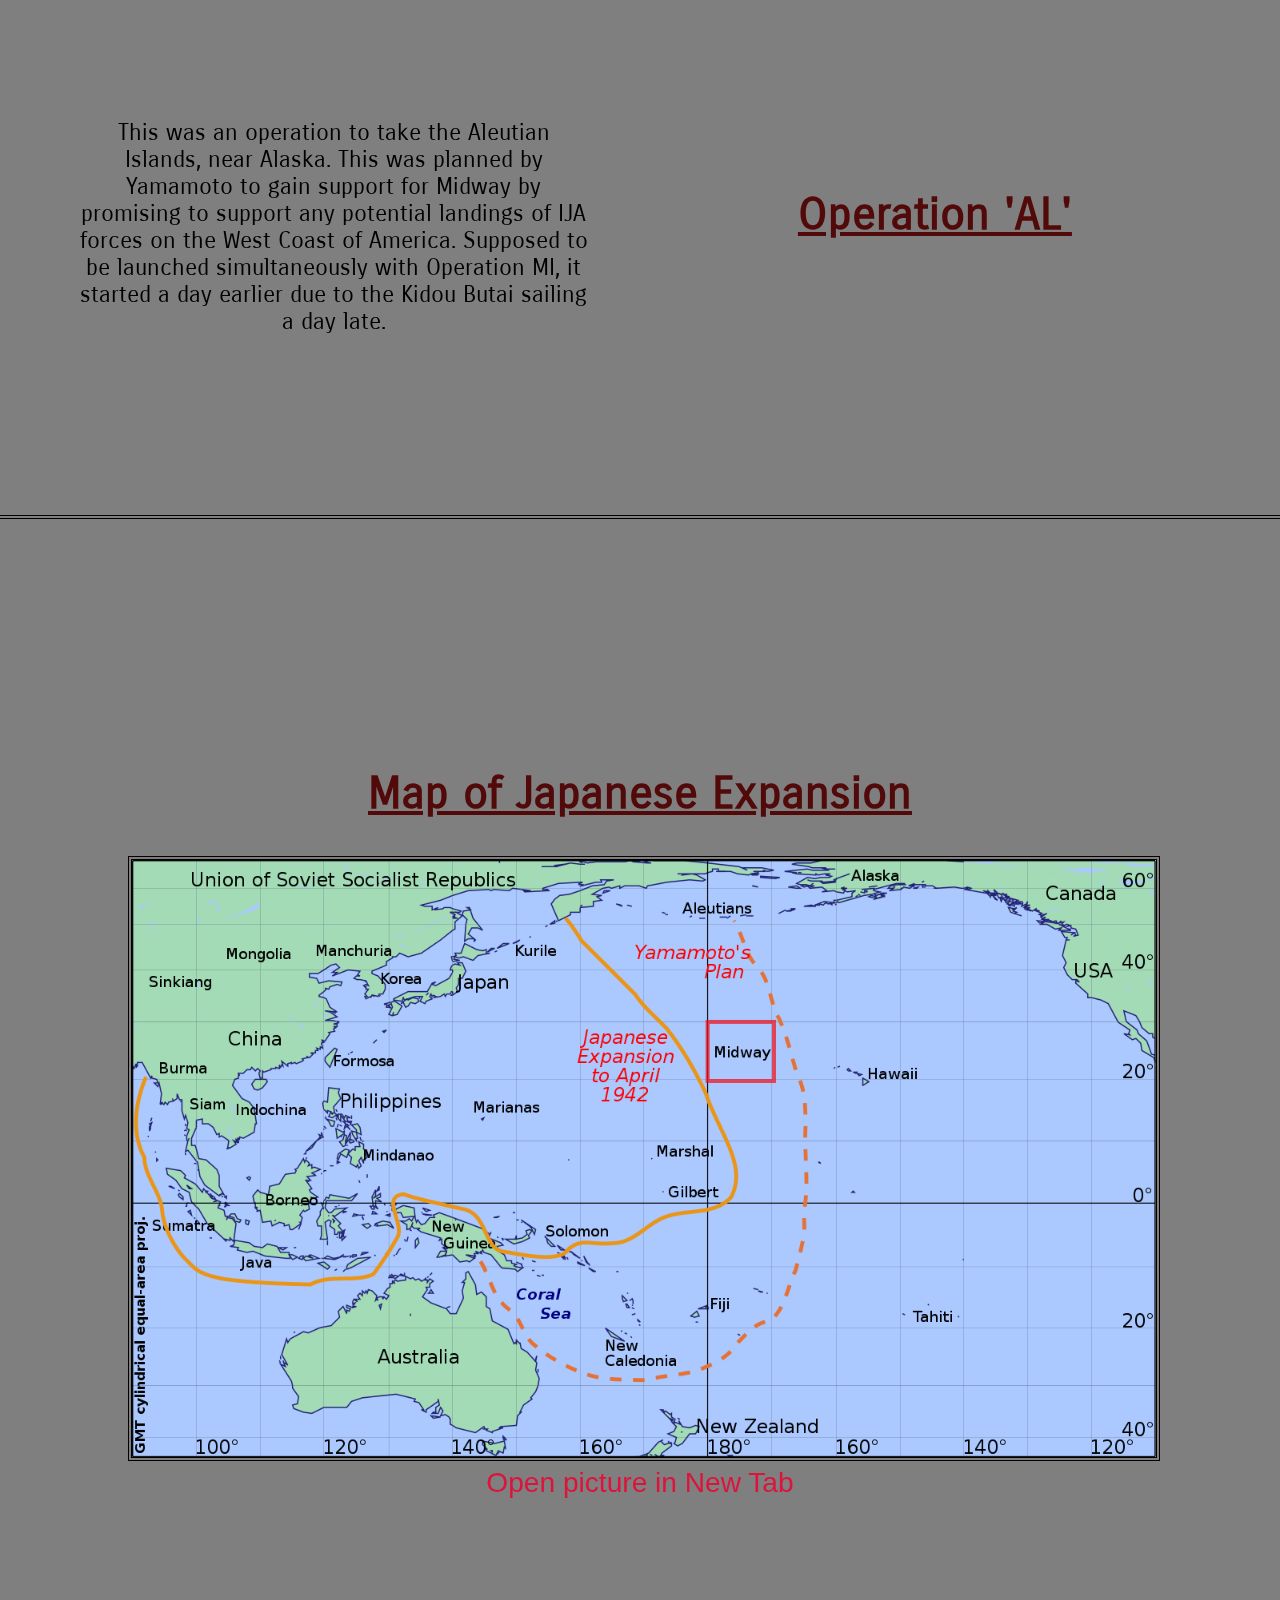
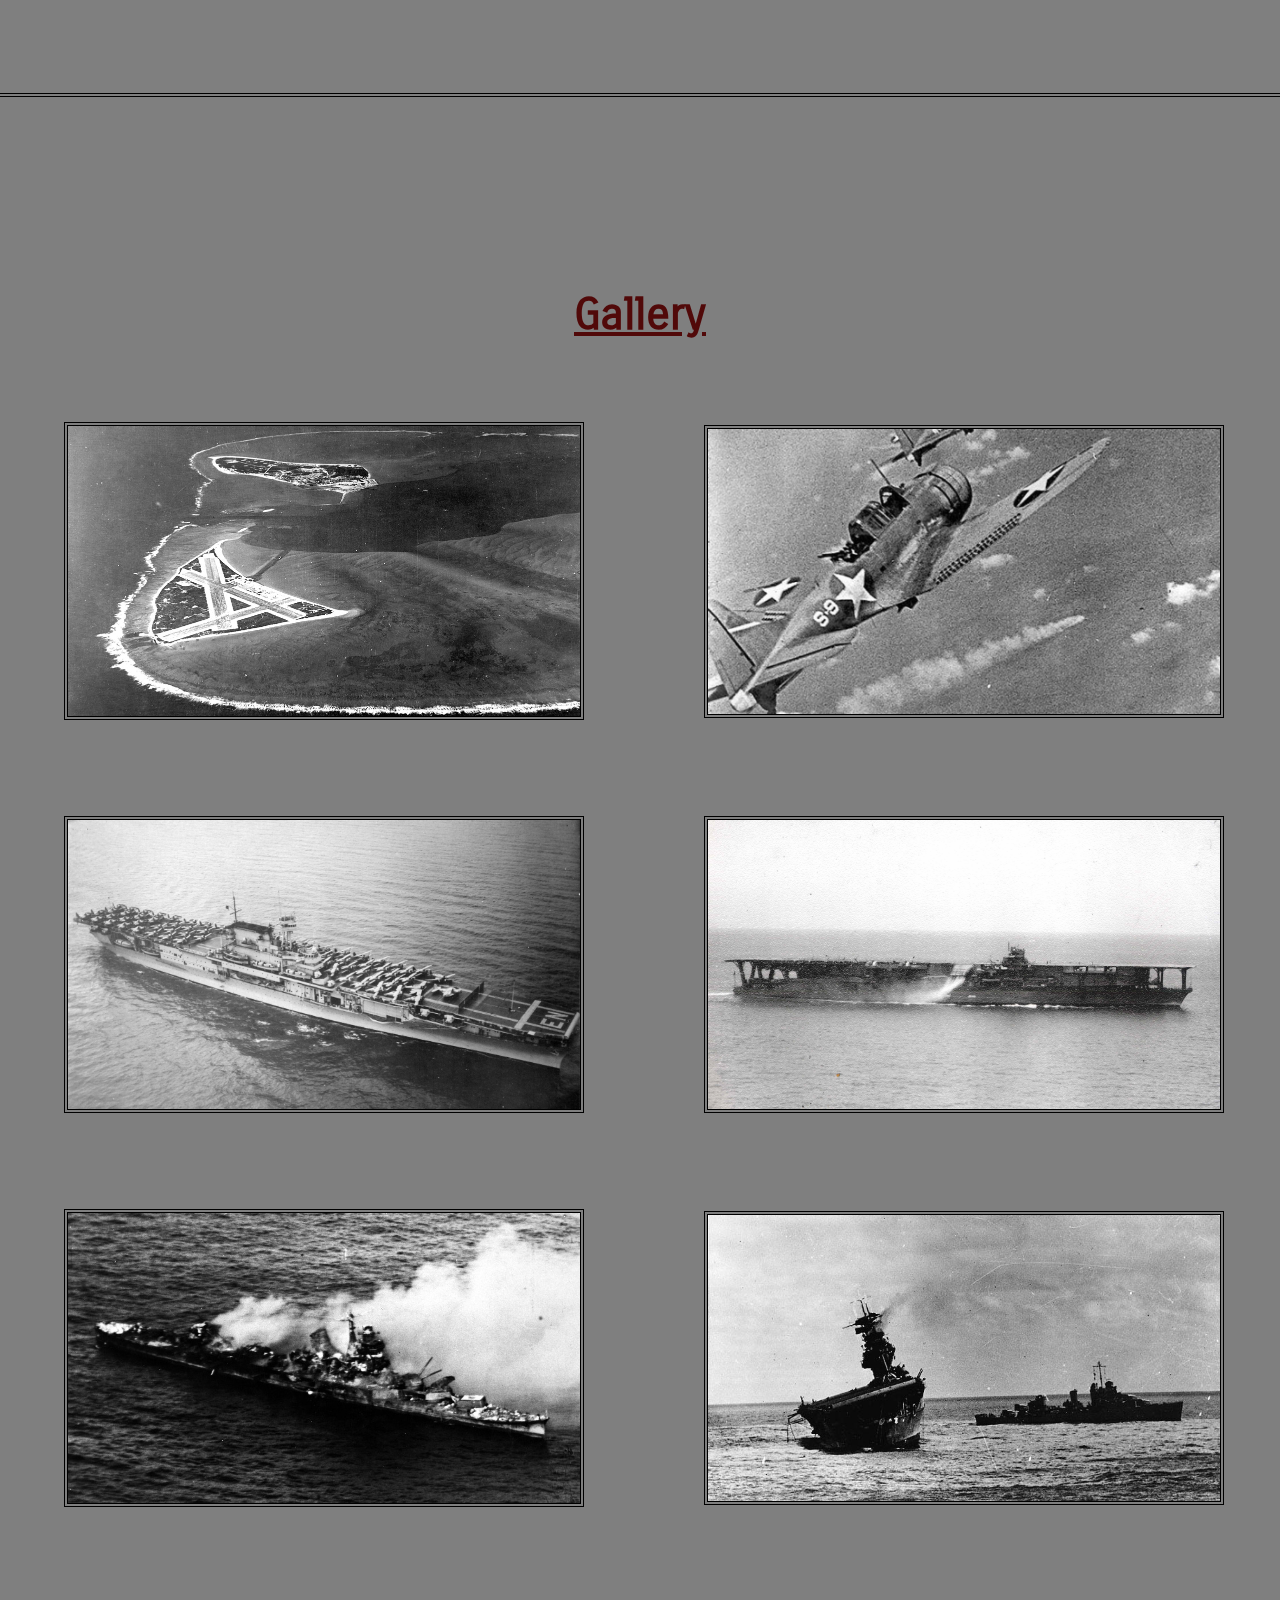
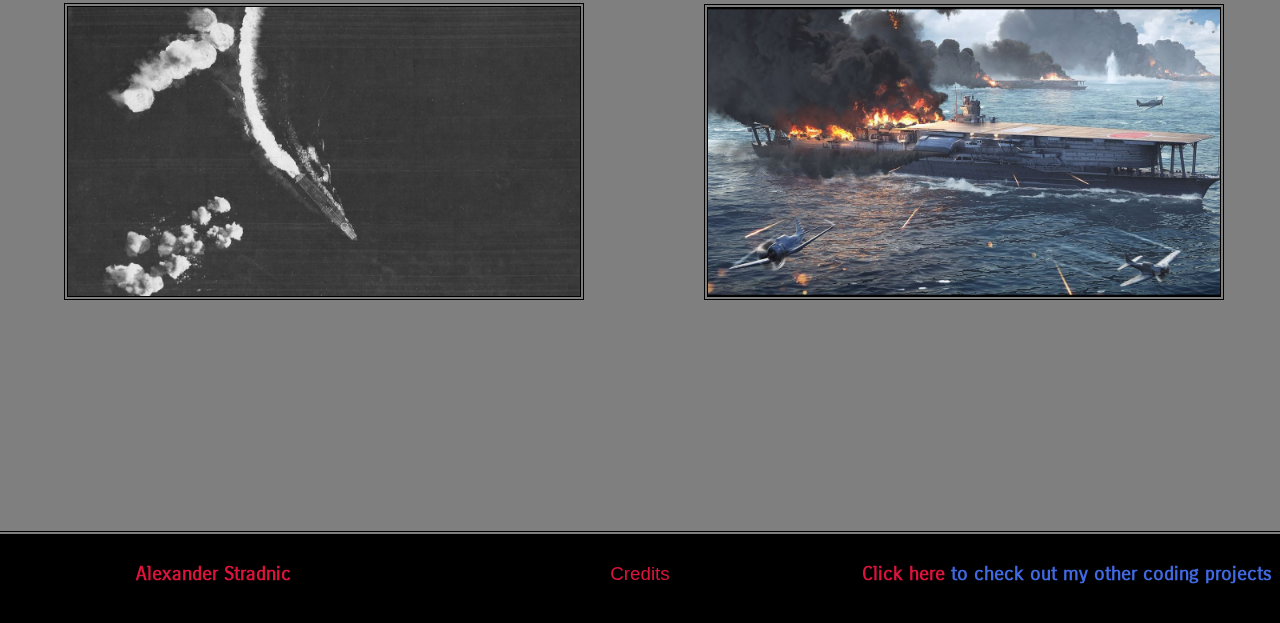
==== commit fa062a02: "Upgrades people. Upgrades" ====
--- a/index.html
+++ b/index.html
@@ -11,7 +11,6 @@
 </head>
 
 <body>
-    <p id="top"></p>
     <video loop muted autoplay src="assets/midwayvid.mp4" id="vid"></video>
     <div id="hidden" style="display:none;"><button class="toggle" onClick="togglePlayer()">Show Player</button></div>
     <div id="sabaton" style="display:block;">
@@ -37,10 +36,10 @@
             </nav>
             <h2>A decisive naval battle fought between the U.S. and Japan in June 1942.</h2>
         </div>
-        <a class="down" onmouseover="button()" onmouseout="buttonout()" onClick="scrollDown()"><img id="down1"
+        <a class="down" onmouseover="button()" onmouseout="buttonout()" href="#main"><img id="down1"
                 src="assets/icons/chevdown.svg" alt=""/><img id="down2" src="assets/icons/chevdown2.svg" alt=""/></a>
-                <a class="top" onmouseover="button2()" onmouseout="buttonout2()" onClick="scrollUp()"><img id="top1"
-                        src="assets/icons/chevdown.svg" alt=""/><img id="top2" src="assets/icons/chevdown2.svg" alt=""/></a>
+        <a class="top" onmouseover="button2()" onmouseout="buttonout2()" href="#"><img id="top1"
+                src="assets/icons/chevdown.svg" alt=""/><img id="top2" src="assets/icons/chevdown2.svg" alt=""/></a>
     </header>
 
     <main id="main">
@@ -116,12 +115,14 @@
         <button onClick="credits()" id="c1">Credits</button>
         <p><a href="https://github.com/nimitzpro">Click here</a> to check out my other coding projects</p>
         <section id="credits">
-            <p>Sources : <a href="https://en.wikipedia.org/wiki/Battle_of_Midway">Wikipedia</a></p>
-            <p>Photographs : <em>Various wartime and pre-war photographers are the sources for most of the images used on this site.</em><br /><a href="https://en.wikipedia.org/wiki/Battle_of_Midway">https://en.wikipedia.org/wiki/Battle_of_Midway</a><br /><a href="http://worldofwarships.com/en/news/general-news/battle-midway/">http://worldofwarships.com/en/news/general-news/battle-midway/</a></p>
-            <p>Background Video : <a href="https://www.youtube.com/watch?v=b8DwzBR5upo">"Sabaton - Midway | Music Video" by SpartanMusic</a></p>
-            <p>Aircraft/Ship Designs used in Animations : <a href="http://wardrawings.be">https://wardrawings.be</a></p>
-            <p>Favicon : <a href="http://www.desktopwallpapers4.me/digital-art/rising-sun-flag-27427/">http://www.desktopwallpapers4.me/digital-art/rising-sun-flag-27427/</a></p>
-        </section>
+                <div>
+                    <p>Sources : <a href="https://en.wikipedia.org/wiki/Battle_of_Midway">Wikipedia</a></p>
+                    <p>Photographs : <em>Various wartime and pre-war photographers are the sources for most of the images used on this site.</em><br /><a href="https://en.wikipedia.org/wiki/Battle_of_Midway">https://en.wikipedia.org/wiki/Battle_of_Midway</a><br /><a href="http://worldofwarships.com/en/news/general-news/battle-midway/">http://worldofwarships.com/en/news/general-news/battle-midway/</a></p>
+                    <p>Background Video : <a href="https://www.youtube.com/watch?v=b8DwzBR5upo">"Sabaton - Midway | Music Video" by SpartanMusic</a></p>
+                    <p>Aircraft/Ship Designs used in Animations : <a href="http://wardrawings.be">https://wardrawings.be</a></p>
+                    <p>Favicon : <a href="http://www.desktopwallpapers4.me/digital-art/rising-sun-flag-27427/">http://www.desktopwallpapers4.me/digital-art/rising-sun-flag-27427/</a></p>
+                </div>
+            </section>
     </footer>
     <script src="script.js"></script>
 </body>
--- a/styles/styles.css
+++ b/styles/styles.css
@@ -14,6 +14,9 @@
 @font-face{
     font-family:JA3017;
     src:url("../fonts/ja3017.ttf");
+}
+html{
+    scroll-behavior: smooth;
 }
 body{
     font-family:CarroisGothic,Verdana, Geneva, Tahoma, sans-serif;
@@ -268,12 +271,13 @@
 }
 #credits>*{
     display:block;
-    /* text-align:center; */
-}
-#credits>p{
+}
+#credits>div{
+    transform:translateY(200%);
+    animation:scrollup 5s forwards;
+}
+#credits p{
     margin:1em 0;
-    transform:translateY(500%);
-    animation:scrollup 5s forwards;
 }
 #credits a{
     position:relative;
@@ -284,7 +288,7 @@
     display:inline-block;
 }
 @keyframes scrollup{
-    from{transform:translateY(500%);}
+    from{transform:translateY(200%);}
     to{transform: translateY(0%);}
 }
 #colours{
@@ -306,14 +310,17 @@
     } */
 }
 @media screen and (max-width:1280px){
+    header,#hmain{
+        padding: 0 0;
+    }
     #hmain{
         padding : 0 2em;
     }
     nav ul li a{
-        padding: 0.5em 1em;
+        padding: 0.5em 0.5em;
     }
     nav ul li{
-        margin: 2em 0.5em;
+        margin: 1em 0em;
     }
 }
 @media screen and (max-width:1000px){
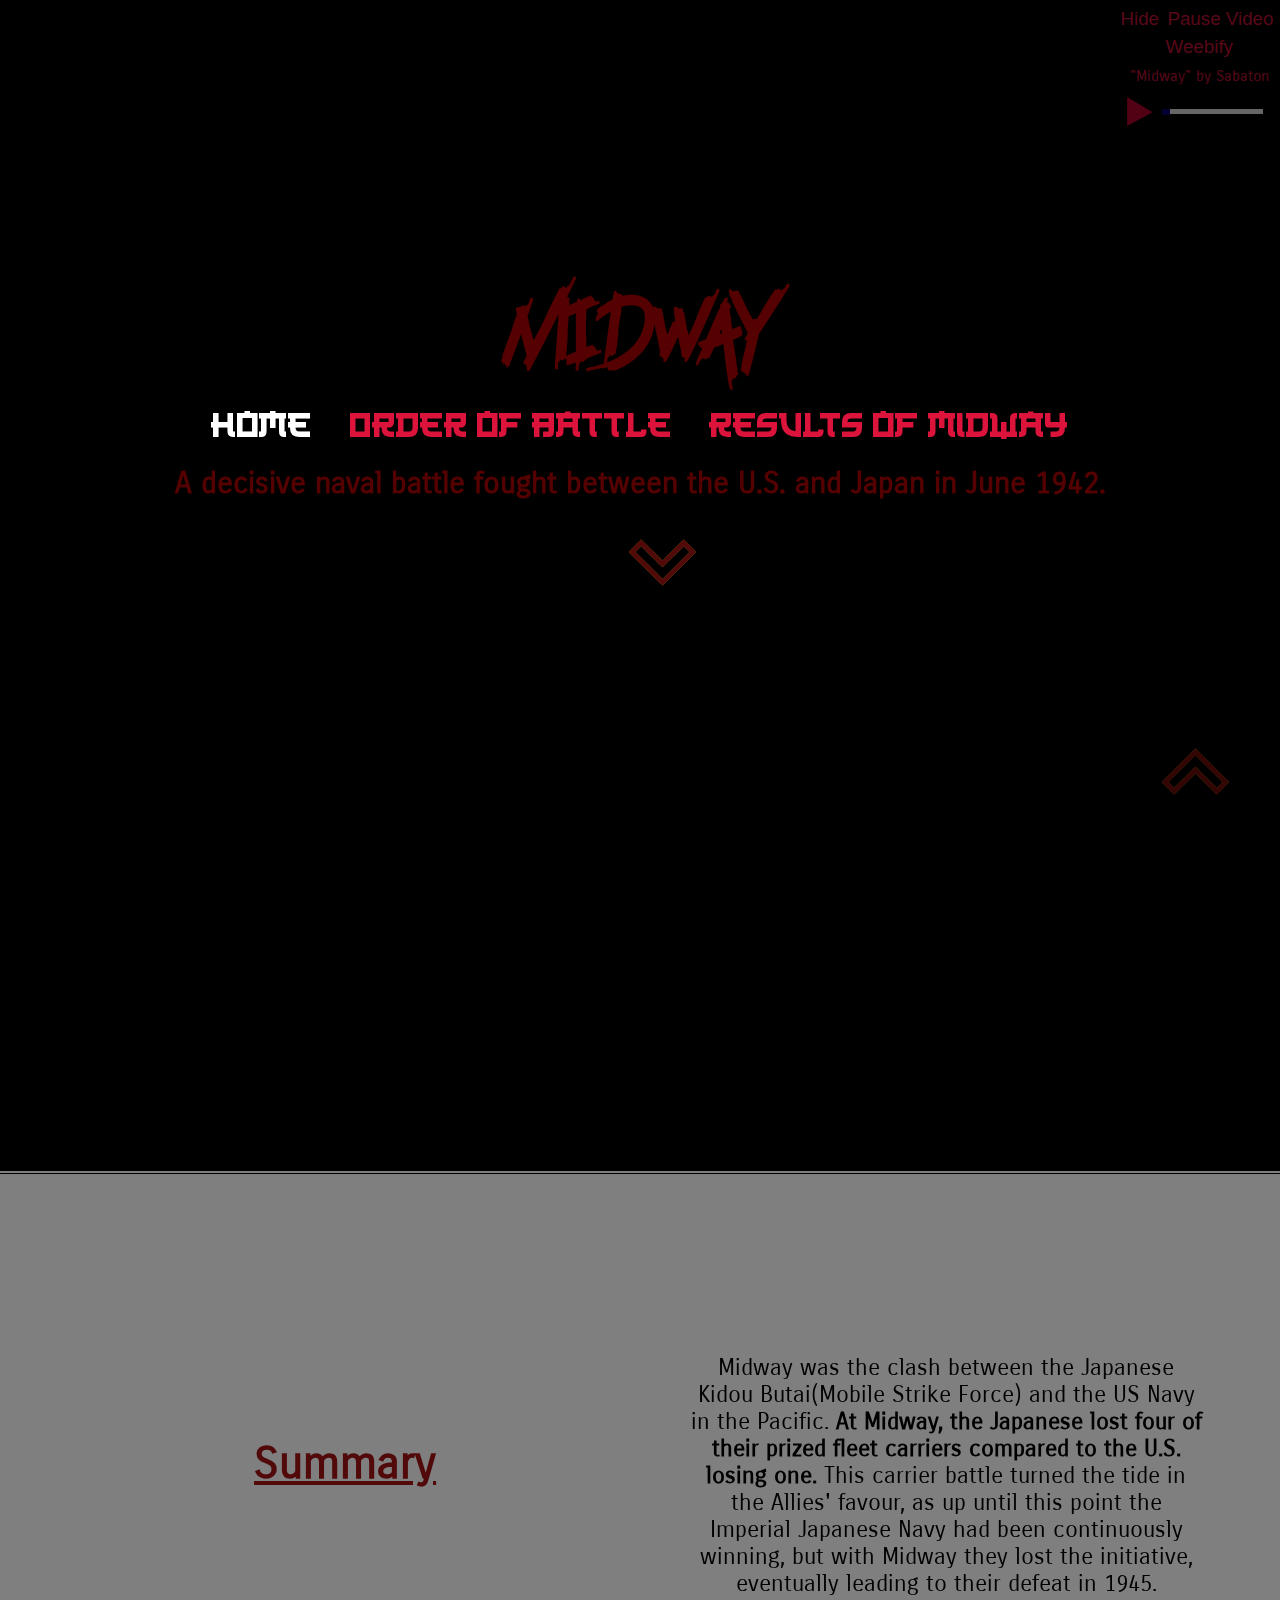
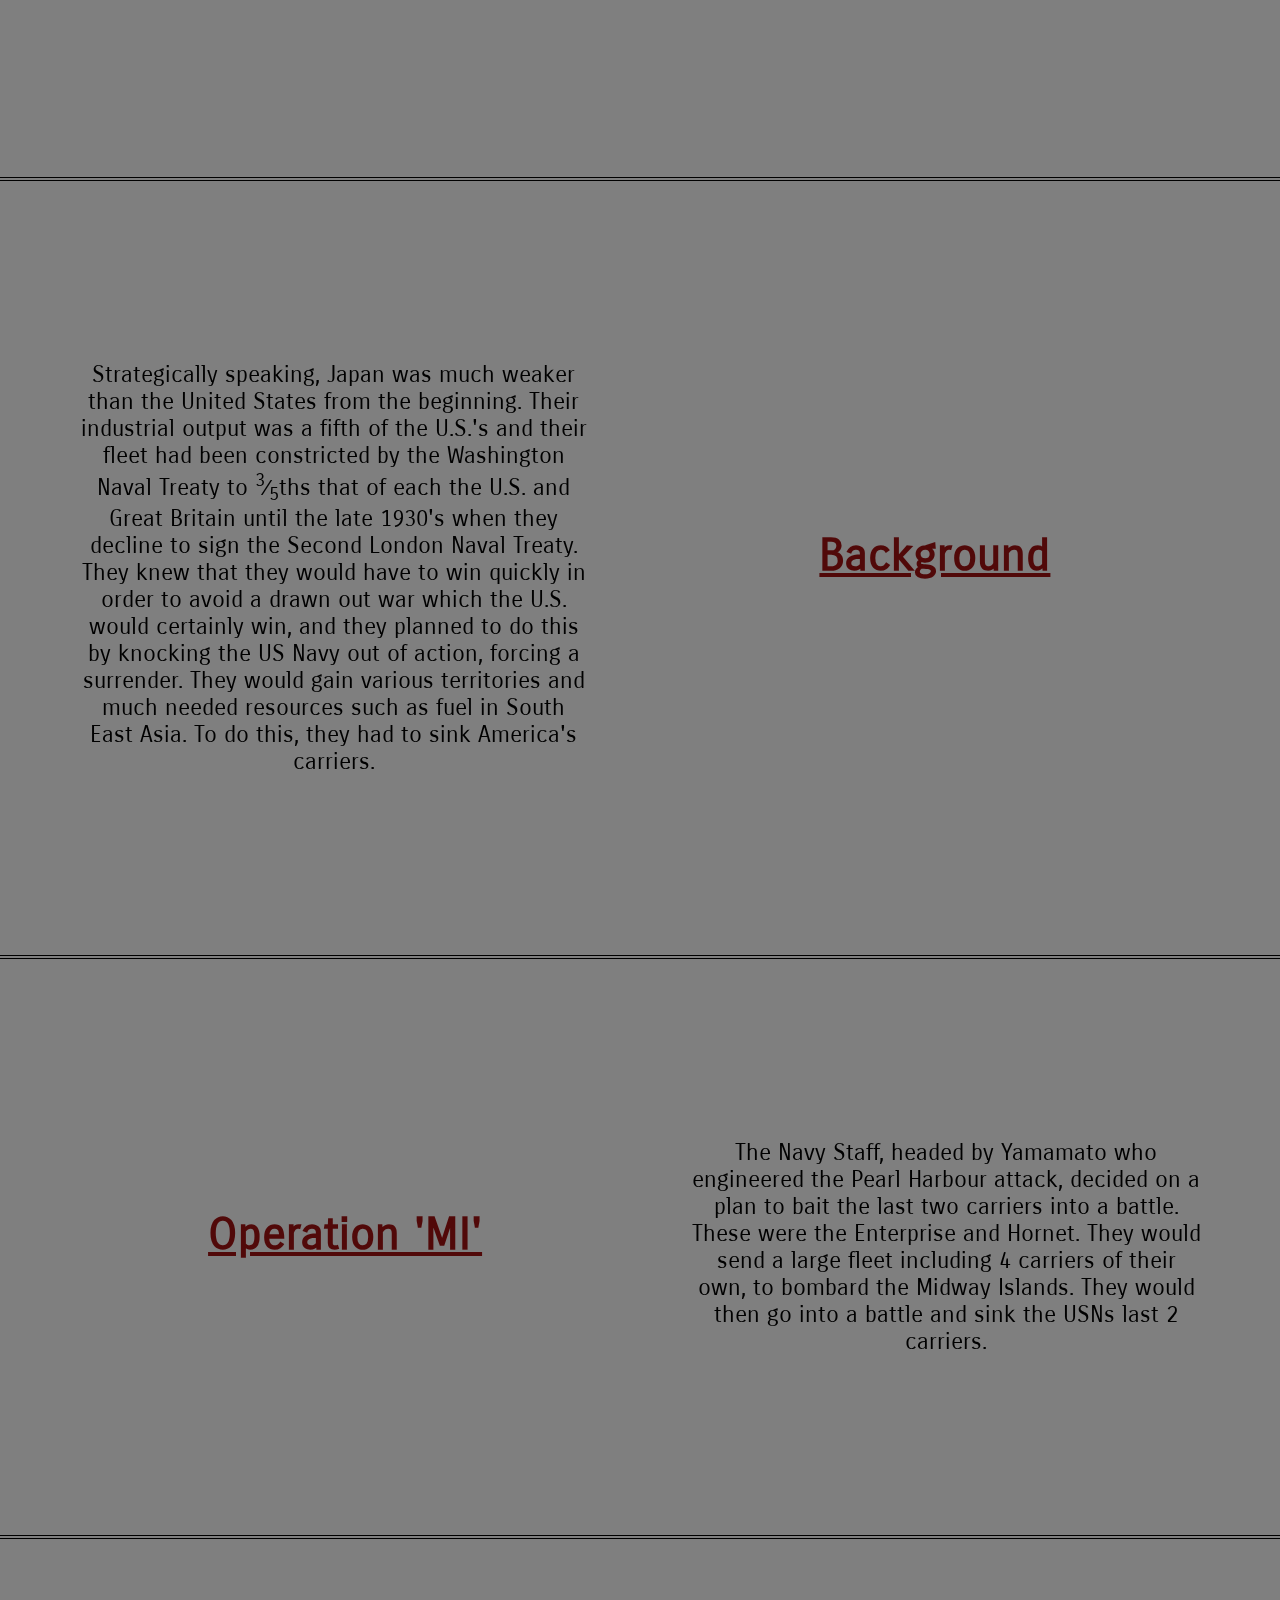
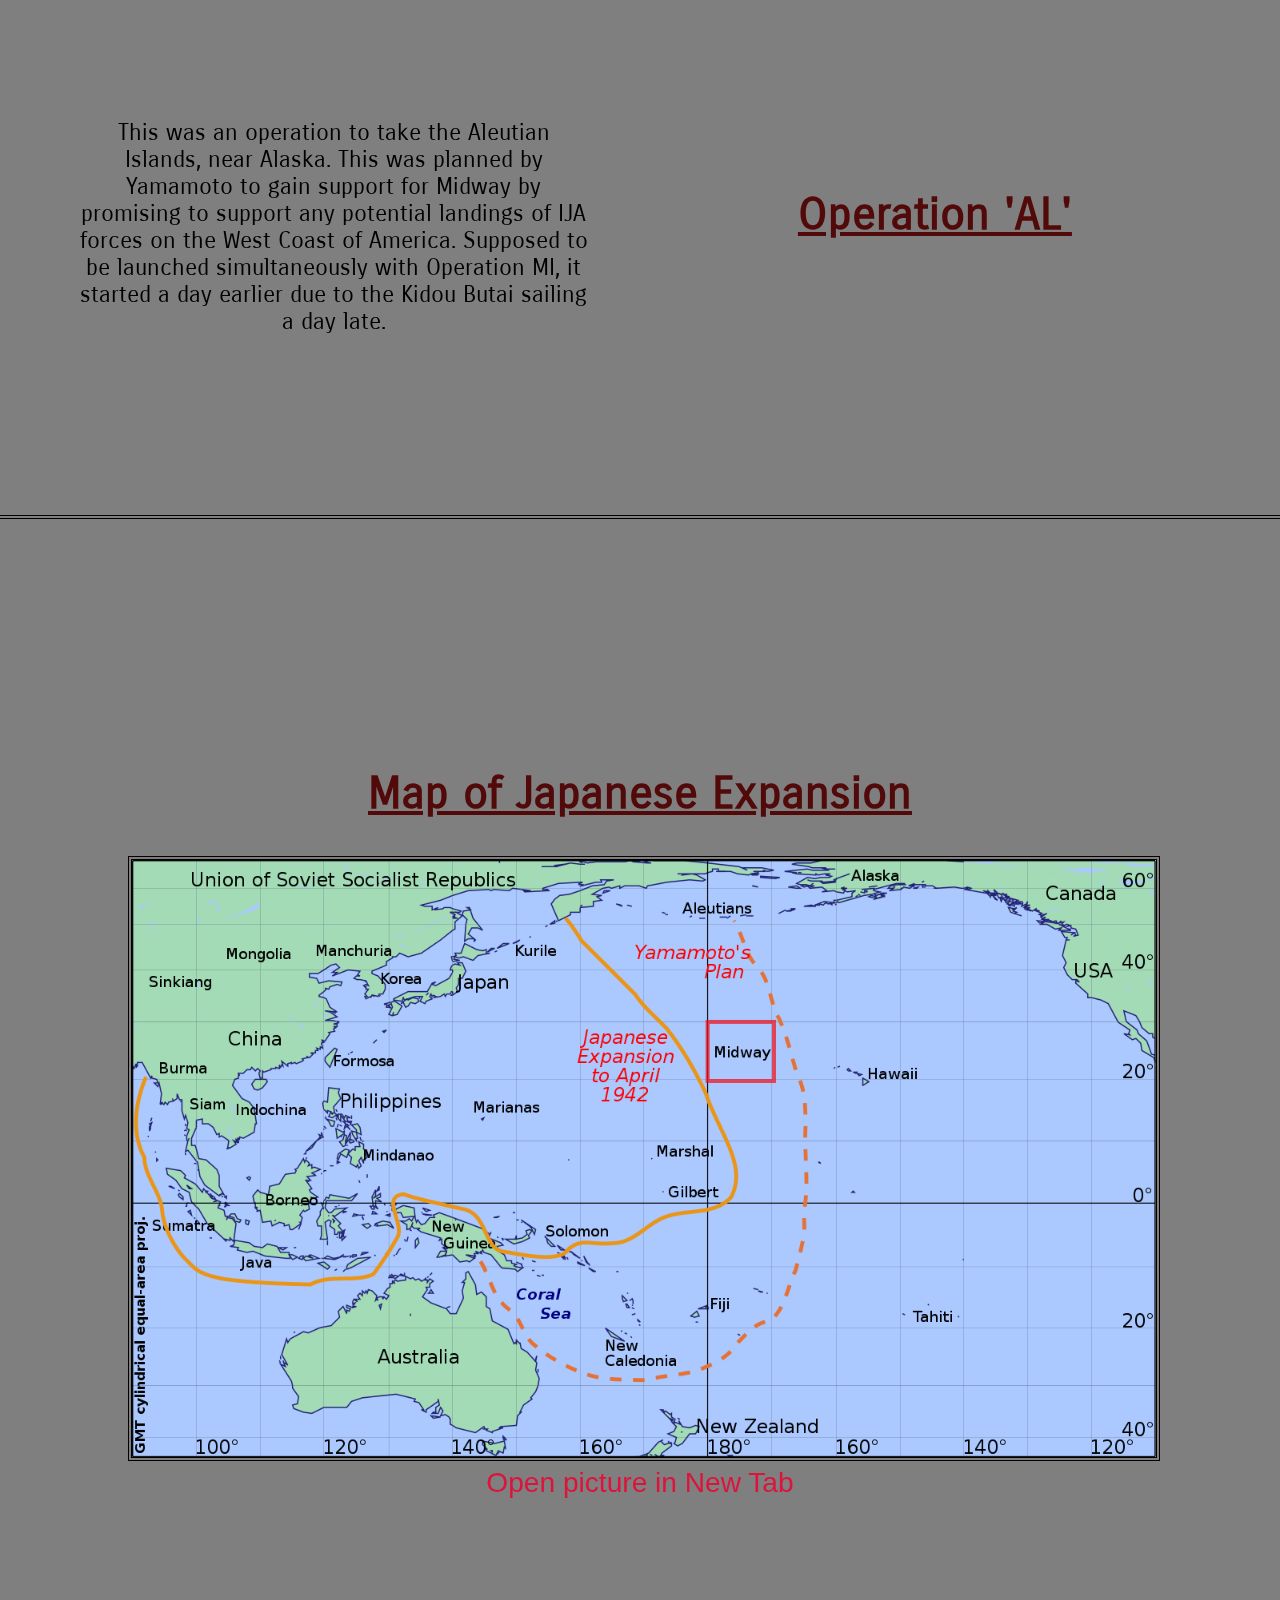
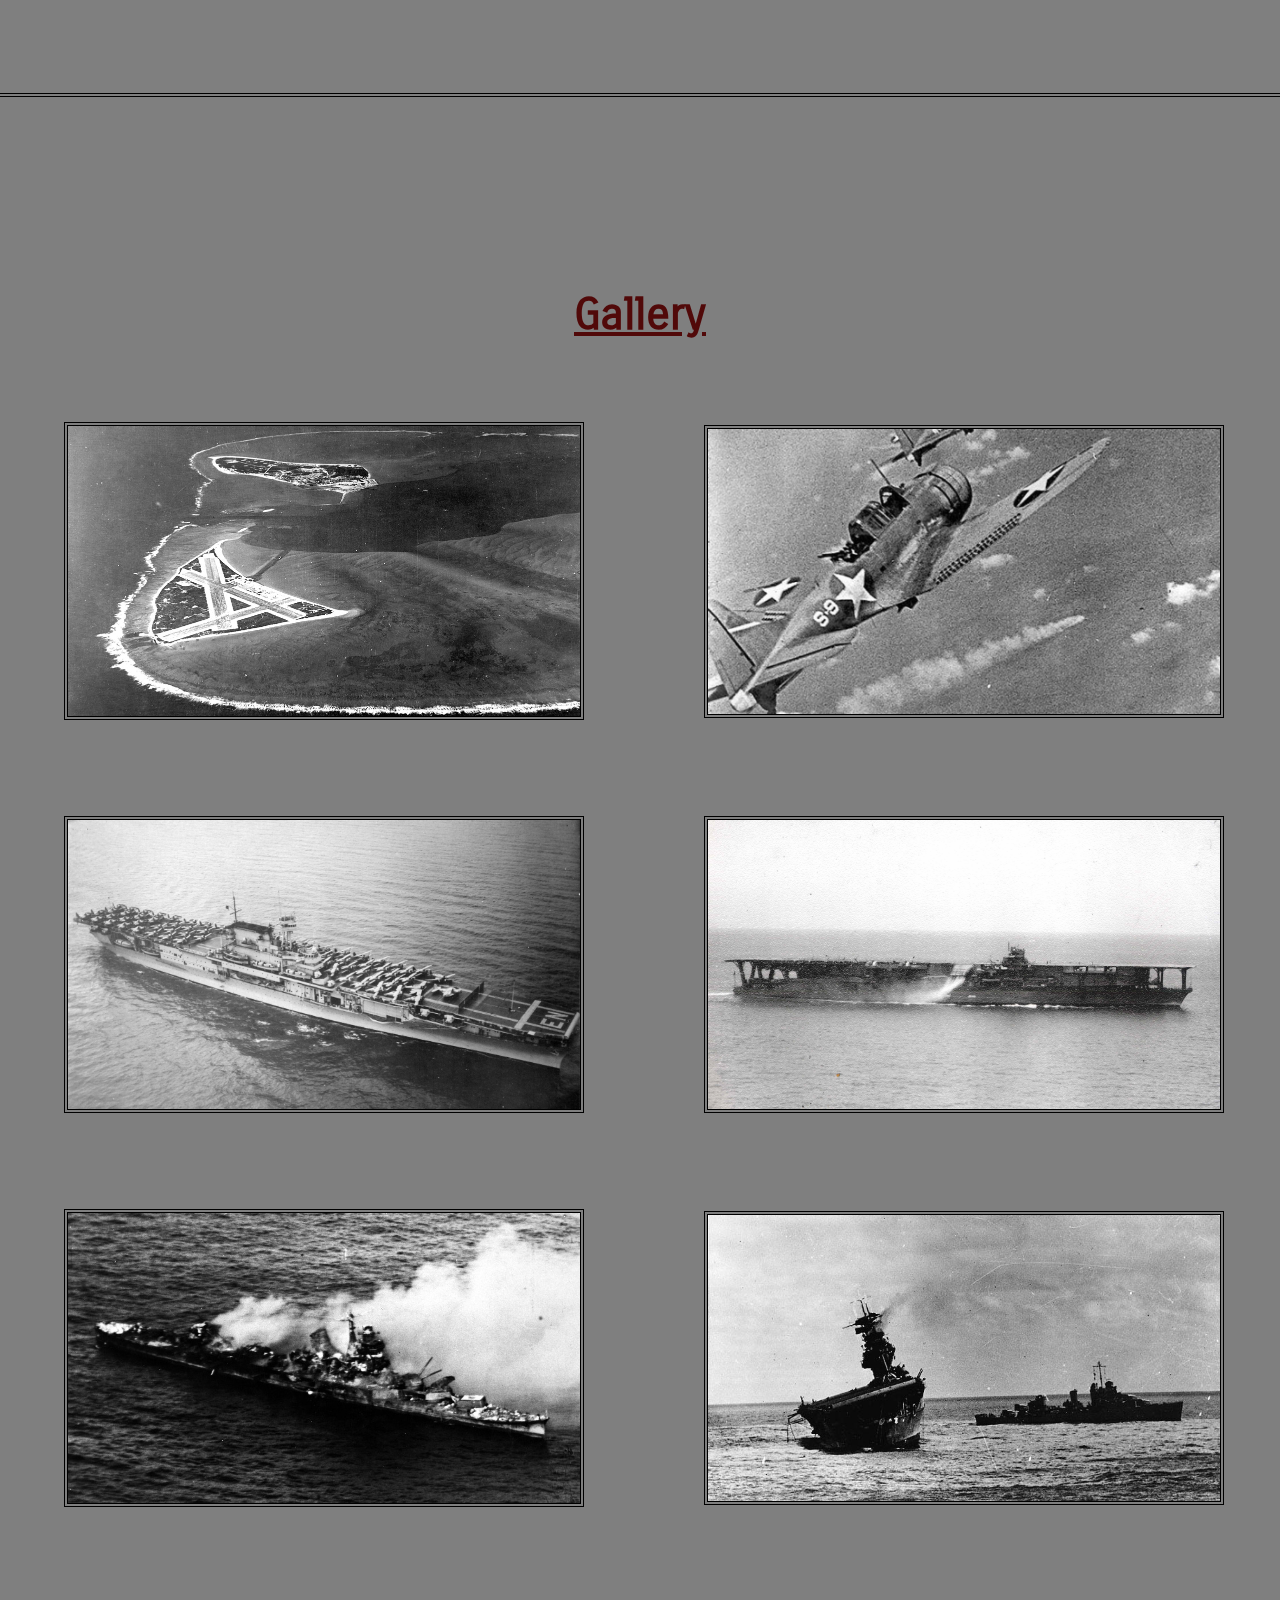
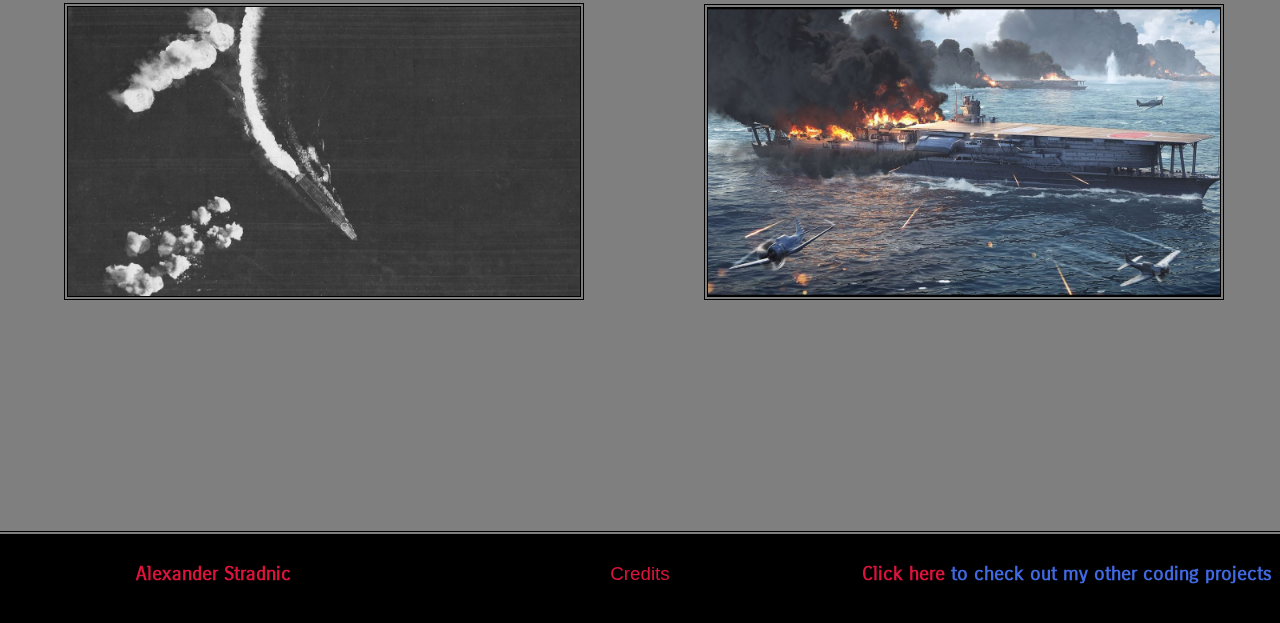
==== commit b9849434: "WEEBIFY" ====
--- a/index.html
+++ b/index.html
@@ -15,8 +15,9 @@
     <div id="hidden" style="display:none;"><button class="toggle" onClick="togglePlayer()">Show Player</button></div>
     <div id="sabaton" style="display:block;">
         <button class="toggle" onClick="togglePlayer()">Hide</button>
-        <button onClick="vid()" id="vidclick">Pause Video</button>
-        <a href="https://youtu.be/NuOnQpyP1nc">"Midway" by Sabaton</a>
+        <button onClick="vid()" id="vidclick">Pause Video</button><br />
+        <button onClick="weebify()" id="weebbutton">Weebify</button>
+        <a href="https://youtu.be/NuOnQpyP1nc" id="label">"Midway" by Sabaton</a>
         <div id="audioplayer">
             <audio id="audio" src="assets/midway.mp3"></audio>
             <button id="audiobutton" onClick="audioControl()"><img id="play" style="display:block;" src="assets/icons/play.svg" alt=""/><img id="pause" src="assets/icons/pause.svg" alt=""/></button>
@@ -26,9 +27,9 @@
     </div>
     <header>
         <div id="hmain">
-            <h1>Midway</h1>
+            <h1 id="h1">Midway</h1>
             <nav>
-                <ul>
+                <ul id="ul">
                     <li><a id="index" href="index.html">Home</a></li>
                     <li><a id="battle" href="battle.html">Order of Battle</a></li>
                     <li><a id="results" href="results.html">Results of Midway</a></li>
@@ -125,6 +126,7 @@
             </section>
     </footer>
     <script src="script.js"></script>
+    <script src="weeb.js"></script>
 </body>
 
 </html>--- a/styles/styles.css
+++ b/styles/styles.css
@@ -14,6 +14,14 @@
 @font-face{
     font-family:JA3017;
     src:url("../fonts/ja3017.ttf");
+}
+@font-face{
+    font-family:Shinto;
+    src:url("../weeb/Shinto.otf");
+}
+@font-face{
+    font-family: AnimeAce;
+    src:url("../weeb/Animeace.ttf");
 }
 html{
     scroll-behavior: smooth;
@@ -220,7 +228,7 @@
 section:last-of-type{
     border-bottom:0.2em double black;
 }
-section img{
+section img,article video{
     border:0.2em double;
 }
 section h2{
@@ -274,7 +282,7 @@
 }
 #credits>div{
     transform:translateY(200%);
-    animation:scrollup 5s forwards;
+    animation:scrollup 1.5s forwards ease -0.5s;
 }
 #credits p{
     margin:1em 0;
--- a/styles/index.css
+++ b/styles/index.css
@@ -4,7 +4,7 @@
 #hmain:hover #index,#index:hover{
     color:white;
 }
-section div{
+main section div{
     margin: 2.5em 0 0 0;
     flex-basis:80%;
 }
@@ -21,6 +21,7 @@
 #gallery img{
     width:100%;
     height:auto;
+    max-height:50em;
 }
 #gallery figcaption{
     text-align:center;
